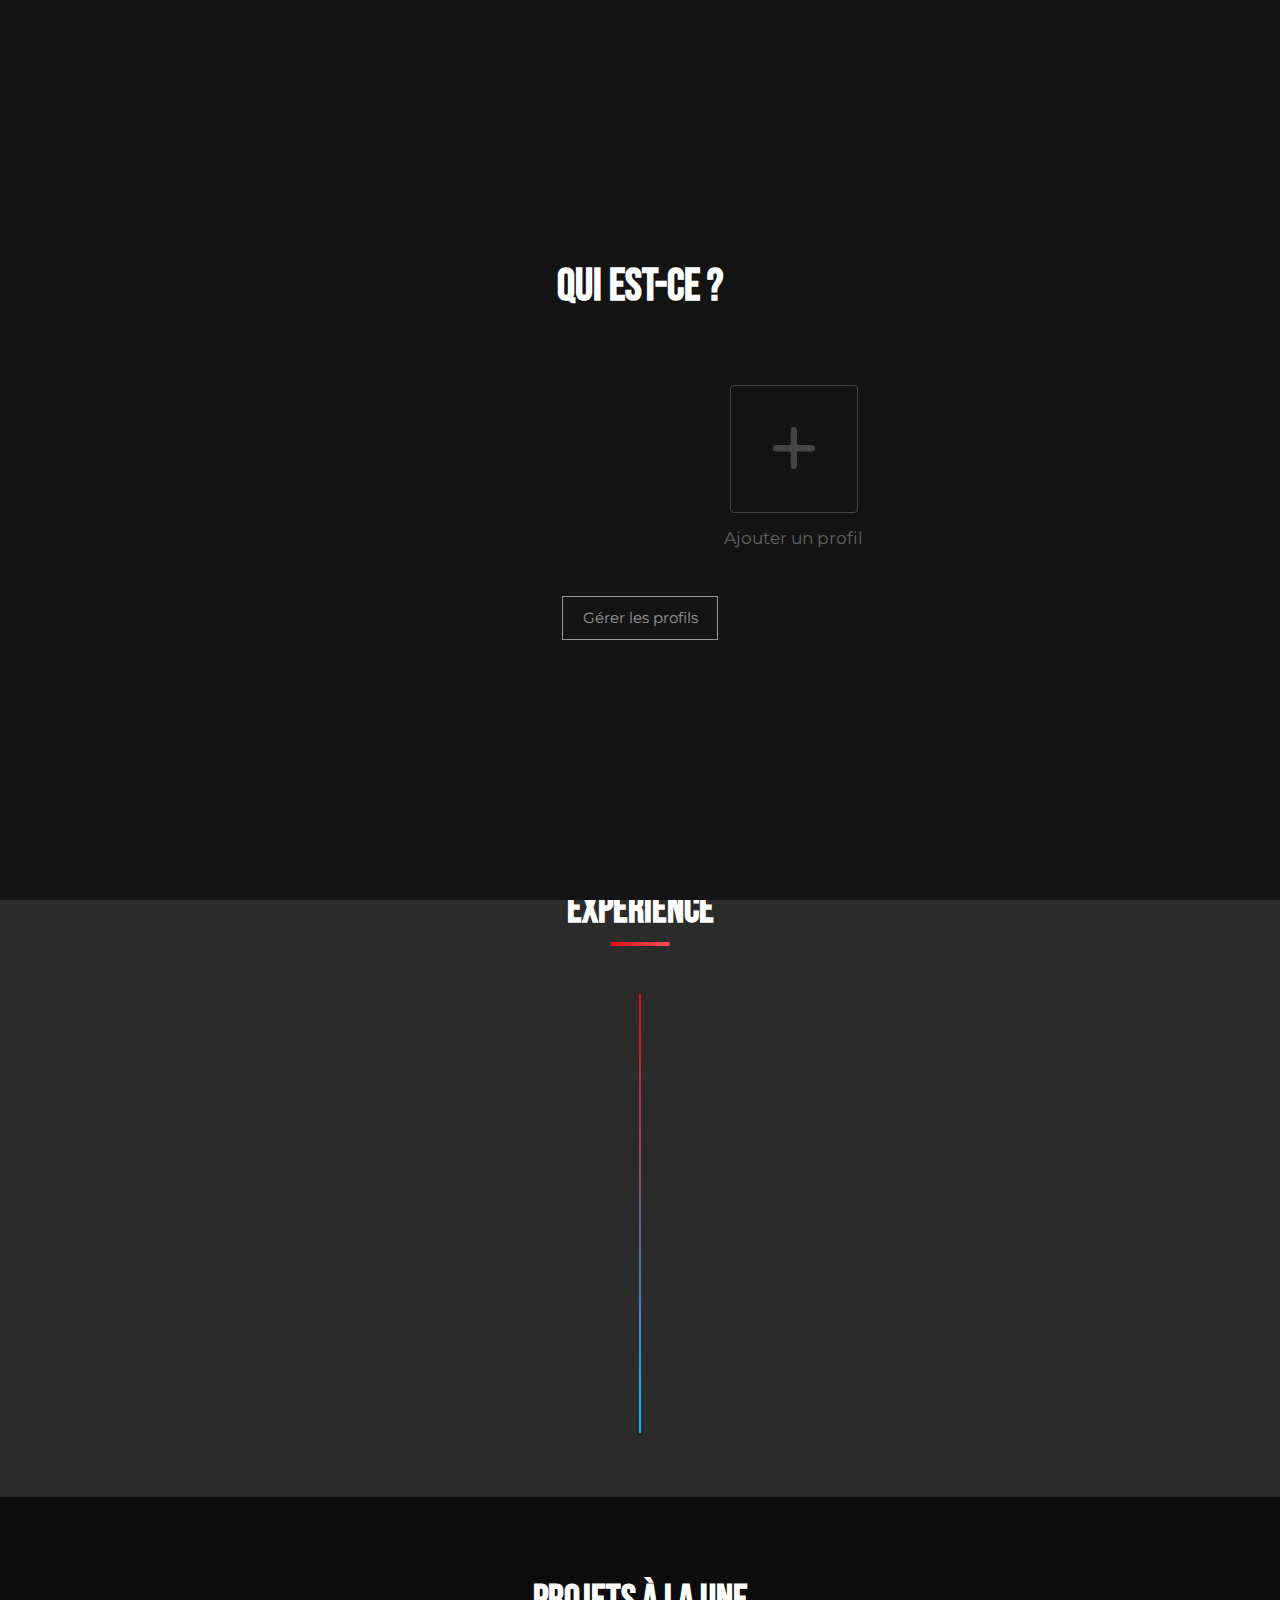
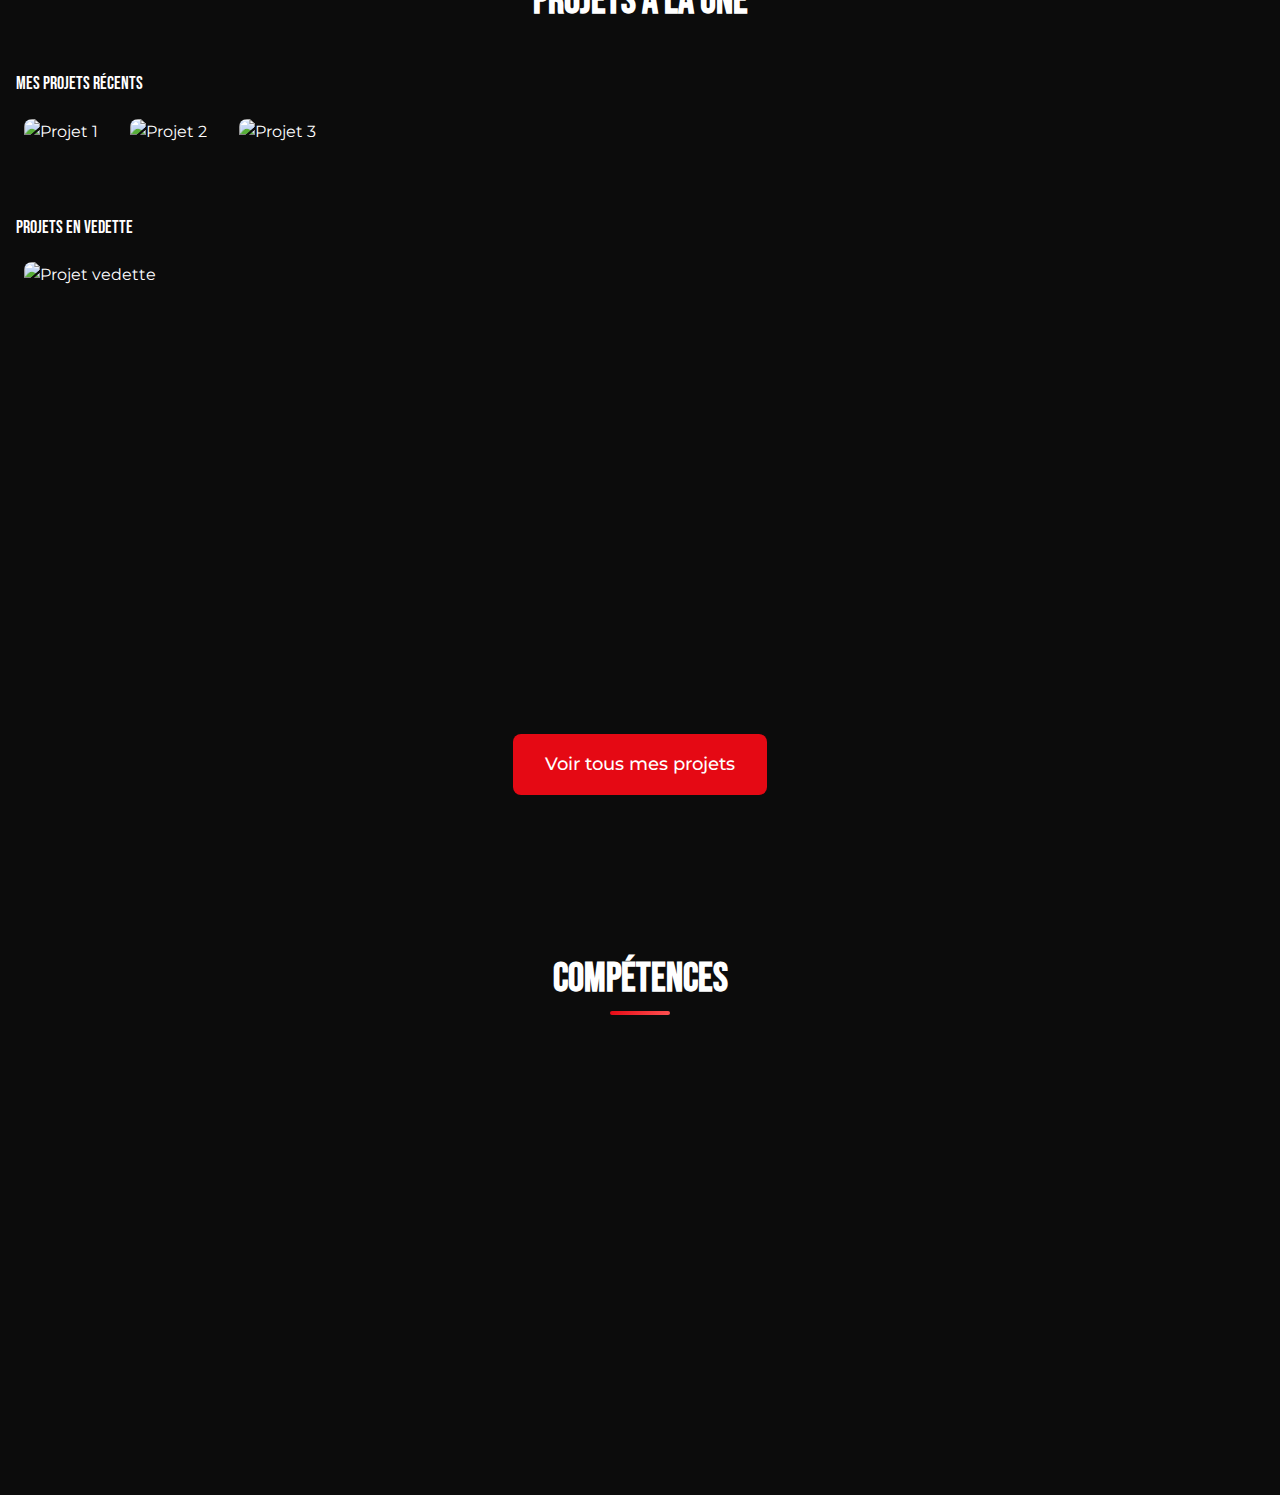
==== index.html @ 71fb5b1d "Add files via upload" ====
<!DOCTYPE html>
<html lang="fr">
<head>
    <meta charset="UTF-8">
    <meta name="viewport" content="width=device-width, initial-scale=1.0">
    <title>Maël Barbe | Développeur Web & Application</title>
    <link rel="stylesheet" href="css/main.css">
    <link rel="stylesheet" href="https://cdnjs.cloudflare.com/ajax/libs/font-awesome/6.4.0/css/all.min.css">
    <link rel="preconnect" href="https://fonts.googleapis.com">
    <link rel="preconnect" href="https://fonts.gstatic.com" crossorigin>
    <link href="https://fonts.googleapis.com/css2?family=Bebas+Neue&family=Montserrat:wght@400;500;600;700&display=swap" rel="stylesheet">
    <style>
        /* Intro animation styles */
        .netflix-intro {
            position: fixed;
            top: 0;
            left: 0;
            width: 100%;
            height: 100vh;
            background-color: black;
            display: flex;
            justify-content: center;
            align-items: center;
            z-index: 9999;
        }
        .netflix-intro .letter {
            color: #e50914;
            font-size: 25vw;
            font-weight: 700;
            text-shadow: 0 0 10px rgba(229, 9, 20, 0.5);
            animation: netflixIntro 4s ease-out forwards;
            opacity: 0;
            transform: scale(1.5);
        }
        @keyframes netflixIntro {
            0% {
                opacity: 0;
                transform: scale(1.5);
            }
            20% {
                opacity: 1;
                transform: scale(1);
            }
            80% {
                opacity: 1;
                transform: scale(1);
            }
            100% {
                opacity: 0;
                transform: scale(0.8);
            }
        }
        .netflix-intro .shine {
            position: absolute;
            top: 0;
            left: 0;
            width: 100%;
            height: 100%;
            background: linear-gradient(90deg, 
                transparent 0%, 
                rgba(255, 255, 255, 0.1) 40%, 
                rgba(255, 255, 255, 0.3) 50%, 
                rgba(255, 255, 255, 0.1) 60%, 
                transparent 100%);
            animation: shine 2s ease-in-out 1s;
            opacity: 0;
            transform: skewX(-20deg);
        }
        @keyframes shine {
            0% {
                opacity: 0;
                transform: translateX(-100%) skewX(-20deg);
            }
            100% {
                opacity: 1;
                transform: translateX(100%) skewX(-20deg);
            }
        }
        .loader {
            position: absolute;
            bottom: 20%;
            width: 100%;
            text-align: center;
            color: #fff;
            font-size: 1rem;
            opacity: 0;
            animation: fadeIn 2s ease-in 1s forwards;
        }
        @keyframes fadeIn {
            0% {
                opacity: 0;
            }
            100% {
                opacity: 1;
            }
        }
        .loader__bar {
            width: 200px;
            height: 3px;
            background: rgba(255, 255, 255, 0.2);
            margin: 10px auto;
            position: relative;
            overflow: hidden;
            border-radius: 3px;
        }
        .loader__progress {
            position: absolute;
            top: 0;
            left: 0;
            height: 100%;
            width: 0;
            background: #e50914;
            animation: loading 3s ease-in-out forwards;
        }
        @keyframes loading {
            0% {
                width: 0;
            }
            100% {
                width: 100%;
            }
        }

        /* Animation M */
        .m-intro {
            position: fixed;
            top: 0;
            left: 0;
            width: 100%;
            height: 100vh;
            background-color: black;
            display: flex;
            justify-content: center;
            align-items: center;
            z-index: 9999;
        }

        .m-intro__letter {
            color: #e50914;
            font-family: "Bebas Neue", sans-serif;
            font-size: 25vw;
            font-weight: 700;
            text-shadow: 0 0 10px rgba(229, 9, 20, 0.5);
            animation: mIntro 4s ease-out forwards;
            opacity: 0;
            transform: scale(1.5);
        }

        .m-intro__shine {
            position: absolute;
            top: 0;
            left: 0;
            width: 100%;
            height: 100%;
            background: linear-gradient(90deg, 
                transparent 0%, 
                rgba(255, 255, 255, 0.1) 40%, 
                rgba(255, 255, 255, 0.3) 50%, 
                rgba(255, 255, 255, 0.1) 60%, 
                transparent 100%);
            animation: shine 2s ease-in-out 1s;
            opacity: 0;
            transform: skewX(-20deg);
        }

        @keyframes mIntro {
            0% {
                opacity: 0;
                transform: scale(1.5);
            }
            20% {
                opacity: 1;
                transform: scale(1);
            }
            80% {
                opacity: 1;
                transform: scale(1);
            }
            100% {
                opacity: 0;
                transform: scale(0.8);
            }
        }

        /* Styles pour la page de sélection de profil Netflix */
        .profiles-container {
            position: fixed;
            top: 0;
            left: 0;
            width: 100%;
            height: 100vh;
            background-color: #141414;
            display: flex;
            flex-direction: column;
            justify-content: center;
            align-items: center;
            padding: 20px;
            z-index: 9990;
        }
        
        .profiles-title {
            font-size: 3.5vw;
            color: #fff;
            margin-bottom: 4vw;
            text-align: center;
            font-family: "Bebas Neue", sans-serif;
        }
        
        .profiles-list {
            display: flex;
            justify-content: center;
            flex-wrap: wrap;
            gap: 2vw;
            max-width: 1200px;
        }
        
        .profile {
            text-align: center;
            cursor: pointer;
            transition: all 0.3s ease;
            opacity: 0;
            transform: translateY(20px);
            animation: fadeInProfile 0.5s ease forwards;
        }
        
        @keyframes fadeInProfile {
            from {
                opacity: 0;
                transform: translateY(20px);
            }
            to {
                opacity: 1;
                transform: translateY(0);
            }
        }
        
        .profile:nth-child(2) { animation-delay: 0.1s; }
        .profile:nth-child(3) { animation-delay: 0.2s; }
        .profile:nth-child(4) { animation-delay: 0.3s; }
        .profile:nth-child(5) { animation-delay: 0.4s; }
        
        .profile:hover {
            transform: scale(1.1);
        }
        
        .profile:hover .profile-avatar {
            border: 3px solid white;
        }
        
        .profile-avatar {
            width: 10vw;
            height: 10vw;
            max-width: 200px;
            max-height: 200px;
            min-width: 84px;
            min-height: 84px;
            border-radius: 4px;
            overflow: hidden;
            margin-bottom: 1vw;
            border: 3px solid transparent;
            transition: all 0.3s ease;
            display: flex;
            align-items: center;
            justify-content: center;
            background-color: #333;
            color: #e50914;
            font-size: 5vw;
            font-weight: bold;
        }
        
        .profile-avatar img {
            width: 100%;
            height: 100%;
            object-fit: cover;
        }
        
        .profile-name {
            color: #999;
            font-size: 1.3vw;
            transition: all 0.3s ease;
        }
        
        .profile:hover .profile-name {
            color: white;
        }
        
        .add-profile {
            display: flex;
            flex-direction: column;
            align-items: center;
            opacity: 0.6;
            transition: all 0.3s ease;
        }
        
        .add-profile:hover {
            opacity: 1;
        }
        
        .add-profile .profile-avatar {
            display: flex;
            align-items: center;
            justify-content: center;
            background-color: transparent;
            border: 1px solid #666;
        }
        
        .add-profile .profile-avatar i {
            font-size: 4vw;
            color: #666;
        }
        
        .add-profile:hover .profile-avatar {
            border-color: #999;
        }
        
        .manage-profiles {
            margin-top: 5vw;
            padding: 0.7vw 1.5vw;
            background: transparent;
            color: #999;
            border: 1px solid #999;
            font-size: 1.2vw;
            cursor: pointer;
            transition: all 0.3s ease;
        }
        
        .manage-profiles:hover {
            color: white;
            border-color: white;
        }
        
        .profile-avatar.mb {
            background: #e50914;
            color: white;
        }
        
        @media (max-width: 768px) {
            .profiles-title {
                font-size: 24px;
                margin-bottom: 32px;
            }
            
            .profile-avatar {
                width: 84px;
                height: 84px;
                margin-bottom: 8px;
            }
            
            .profile-name {
                font-size: 14px;
            }
            
            .manage-profiles {
                margin-top: 40px;
                padding: 8px 16px;
                font-size: 14px;
            }
            
            .profile-avatar .mb {
                font-size: 32px;
            }
            
            .add-profile .profile-avatar i {
                font-size: 24px;
            }
        }
        
        /* Animation de fondu pour l'effet de transition entre pages */
        .fade-out {
            animation: fadeOut 0.5s ease forwards;
        }
        
        @keyframes fadeOut {
            from { opacity: 1; }
            to { opacity: 0; }
        }
    </style>
</head>
<body>
    <!-- Écran de sélection de profil (style Netflix) -->
    <div class="profiles-container" id="profiles-screen">
        <h1 class="profiles-title">Qui est-ce ?</h1>
        
        <div class="profiles-list">
            <!-- Profil principal -->
            <div class="profile" onclick="selectProfile('Maël Barbe')">
                <div class="profile-avatar mb">
                    <span>MB</span>
                </div>
                <div class="profile-name">Maël Barbe</div>
            </div>
            
            <!-- Profils supplémentaires (exemples) -->
            <div class="profile" onclick="selectProfile('Invité')">
                <div class="profile-avatar">
                    <i class="fas fa-user"></i>
                </div>
                <div class="profile-name">Invité</div>
            </div>
            
            <!-- Bouton Ajouter un profil -->
            <div class="profile add-profile">
                <div class="profile-avatar">
                    <i class="fas fa-plus"></i>
                </div>
                <div class="profile-name">Ajouter un profil</div>
            </div>
        </div>
        
        <button class="manage-profiles">Gérer les profils</button>
    </div>

    <!-- M Intro Animation -->
    <div class="m-intro" id="m-intro" style="display: none;">
        <div class="m-intro__letter">M</div>
        <div class="m-intro__shine"></div>
    </div>

    <!-- Main content -->
    <div id="main-content" style="display: none;">
        <!-- Header avec navigation -->
        <header class="header">
            <div class="header__logo">
                <a href="index.html" class="logo netflix-title-animation">MB</a>
            </div>
            <nav class="nav">
                <ul class="nav__list">
                    <li class="nav__item"><a href="index.html" class="nav__link active">Accueil</a></li>
                    <li class="nav__item"><a href="projets.html" class="nav__link">Projets</a></li>
                    <li class="nav__item"><a href="reseaux.html" class="nav__link">Réseaux</a></li>
                    <li class="nav__item"><a href="carte-numerique.html" class="nav__link">Carte Numérique</a></li>
                </ul>
            </nav>
            <div class="hamburger">
                <span></span>
                <span></span>
                <span></span>
            </div>
        </header>

        <!-- Hero section -->
        <section class="hero">
            <div class="hero__content">
                <div class="hero__titles parallax-element" data-speed="0.1">
                    <h1 class="hero__name">Maël Barbe</h1>
                    <h2 class="hero__job">Développeur Web & Application</h2>
                    <p class="hero__tagline">Passionné de Technologie et d'Innovation</p>
                </div>
                <div class="hero__cta">
                    <a href="#about" class="btn btn--primary btn--glow">En savoir plus</a>
                    <a href="projets.html" class="btn btn--secondary">Voir mes projets</a>
                </div>
            </div>
            <div class="hero__bg parallax-element" data-speed="-0.05">
                <div class="hero__overlay"></div>
            </div>
            
            <!-- Indicateur de défilement -->
            <div class="scroll-indicator animate--bounce">
                <i class="fas fa-chevron-down scroll-indicator__icon"></i>
            </div>
        </section>

        <!-- Catégories populaires (style Netflix) -->
        <section class="netflix-categories">
            <div class="container">
                <h2 class="netflix-categories__title">Mes compétences</h2>
                <div class="film-strip" data-speed="30">
                    <div class="film-strip__container">
                        <div class="film-strip__item">
                            <div class="skill-card">
                                <i class="fab fa-html5"></i>
                                <span>HTML5</span>
                            </div>
                        </div>
                        <div class="film-strip__item">
                            <div class="skill-card">
                                <i class="fab fa-css3-alt"></i>
                                <span>CSS3</span>
                            </div>
                        </div>
                        <div class="film-strip__item">
                            <div class="skill-card">
                                <i class="fab fa-js"></i>
                                <span>JavaScript</span>
                            </div>
                        </div>
                        <div class="film-strip__item">
                            <div class="skill-card">
                                <i class="fab fa-react"></i>
                                <span>React.js</span>
                            </div>
                        </div>
                        <div class="film-strip__item">
                            <div class="skill-card">
                                <i class="fab fa-node-js"></i>
                                <span>Node.js</span>
                            </div>
                        </div>
                        <div class="film-strip__item">
                            <div class="skill-card">
                                <i class="fab fa-bootstrap"></i>
                                <span>Bootstrap</span>
                            </div>
                        </div>
                        <div class="film-strip__item">
                            <div class="skill-card">
                                <i class="fab fa-sass"></i>
                                <span>SASS</span>
                            </div>
                        </div>
                        <div class="film-strip__item">
                            <div class="skill-card">
                                <i class="fab fa-php"></i>
                                <span>PHP</span>
                            </div>
                        </div>
                        <div class="film-strip__item">
                            <div class="skill-card">
                                <i class="fab fa-github"></i>
                                <span>Git & Github</span>
                            </div>
                        </div>
                    </div>
                </div>
            </div>
        </section>

        <!-- Contact section -->
        <section class="contact">
            <div class="container">
                <h2 class="section-title">Contactez-moi</h2>
                <p class="contact__intro">Pour discuter de nouveaux projets ou collaborations, vous pouvez me contacter :</p>
                <div class="contact__methods">
                    <a href="mailto:pro.mael.dev@gmail.com" class="contact__method netflix-zoom">
                        <i class="fas fa-envelope"></i>
                        <span>Envoyer un e-mail</span>
                    </a>
                    <a href="https://www.linkedin.com/in/maël-barbe-745566309/" class="contact__method netflix-zoom" target="_blank">
                        <i class="fab fa-linkedin"></i>
                        <span>LinkedIn</span>
                    </a>
                </div>
            </div>
        </section>

        <!-- CTA Section (style Netflix) -->
        <section class="netflix-billboard">
            <div class="netflix-billboard__bg" style="background-image: url('assets/images/cta-bg.jpg');">
                <div class="netflix-billboard__overlay"></div>
            </div>
            <div class="container">
                <div class="netflix-billboard__content">
                    <h2 class="netflix-billboard__title">Prêt à collaborer ?</h2>
                    <p class="netflix-billboard__text">Travaillons ensemble pour donner vie à votre prochain projet</p>
                    <a href="mailto:pro.mael.dev@gmail.com" class="btn btn--large btn--primary btn--pulse">Commencer un projet</a>
                </div>
            </div>
        </section>

        <!-- Footer -->
        <footer class="footer">
            <div class="container">
                <div class="footer__content">
                    <div class="footer__logo">
                        <a href="index.html" class="logo">MB</a>
                        <p>Développeur Web & Application</p>
                    </div>
                    <div class="footer__social">
                        <a href="https://www.instagram.com/maelrls/" target="_blank"><i class="fab fa-instagram"></i></a>
                        <a href="https://github.com/Traxxouu" target="_blank"><i class="fab fa-github"></i></a>
                        <a href="https://www.linkedin.com/in/maël-barbe-745566309/" target="_blank"><i class="fab fa-linkedin"></i></a>
                    </div>
                    <div class="footer__copyright">
                        <p>&copy; 2025 Maël Barbe. Tous droits réservés.</p>
                    </div>
                </div>
            </div>
        </footer>

        <!-- Bouton Retour en haut -->
        <button class="scroll-top">
            <i class="fas fa-arrow-up"></i>
        </button>
    </div>

    <script>
        document.addEventListener('DOMContentLoaded', () => {
            // Vérifier si c'est la première visite
            const hasVisited = sessionStorage.getItem('hasVisited');
            const profilesScreen = document.getElementById('profiles-screen');
            const mIntro = document.getElementById('m-intro');
            const mainContent = document.getElementById('main-content');
            
            // Fonction pour sélectionner un profil
            window.selectProfile = function(profileName) {
                // Marquer que l'utilisateur a visité le site
                sessionStorage.setItem('hasVisited', 'true');
                
                // Stocker le profil sélectionné
                localStorage.setItem('selectedProfile', profileName);
                
                // Masquer l'écran de profils avec une animation
                profilesScreen.classList.add('fade-out');
                
                // Afficher l'animation M après un délai
                setTimeout(() => {
                    profilesScreen.style.display = 'none';
                    mIntro.style.display = 'flex';
                    
                    // Afficher le contenu principal après l'animation M
                    setTimeout(() => {
                        mIntro.style.display = 'none';
                        mainContent.style.display = 'block';
                    }, 4500); // Durée de l'animation M
                    
                }, 500); // Délai après la disparition de l'écran de profils
            };
            
            // Si l'utilisateur a déjà visité le site durant cette session,
            // passer directement au contenu principal
            if (hasVisited) {
                profilesScreen.style.display = 'none';
                mainContent.style.display = 'block';
            }
            
            // Le reste de votre code JavaScript
            const header = document.querySelector('.header');
            const hamburger = document.querySelector('.hamburger');
            const nav = document.querySelector('.nav');
            const scrollElements = document.querySelectorAll('.scroll-reveal');
            const scrollTopBtn = document.querySelector('.scroll-top');
            
            // Header scroll effect
            window.addEventListener('scroll', () => {
                if (window.scrollY > 50) {
                    header.classList.add('scrolled');
                } else {
                    header.classList.remove('scrolled');
                }
                
                // Reveal elements on scroll
                scrollElements.forEach(element => {
                    if (isElementInViewport(element)) {
                        element.classList.add('revealed');
                    }
                });
                
                // Show/hide scroll-to-top button
                if (window.scrollY > 300) {
                    scrollTopBtn.classList.add('visible');
                } else {
                    scrollTopBtn.classList.remove('visible');
                }
            });
            
            // Mobile menu toggle
            if (hamburger && nav) {
                hamburger.addEventListener('click', () => {
                    hamburger.classList.toggle('active');
                    nav.classList.toggle('active');
                    document.body.classList.toggle('nav-open');
                });
            }
            
            // Scroll to top button
            if (scrollTopBtn) {
                scrollTopBtn.addEventListener('click', () => {
                    window.scrollTo({
                        top: 0,
                        behavior: 'smooth'
                    });
                });
            }
            
            // Check if element is in viewport
            function isElementInViewport(element) {
                const rect = element.getBoundingClientRect();
                return (
                    rect.top <= (window.innerHeight || document.documentElement.clientHeight) * 0.8
                );
            }
            
            // Initialize scroll reveal
            scrollElements.forEach(element => {
                if (isElementInViewport(element)) {
                    element.classList.add('revealed');
                }
            });
        });
    </script>
</body>
</html>
                </div>
            </div>
        </section>

        <!-- About section -->
        <section id="about" class="about">
            <div class="container">
                <div class="about__content">
                    <div class="about__text scroll-reveal">
                        <h2 class="section-title">Salut ! Je suis <span>Maël</span></h2>
                        <p class="about__description">
                            Je suis un développeur web passionné, actuellement étudiant à l'EFREI. J'adore créer des projets dynamiques et innovants, tout en garantissant des solutions modernes, optimisées, et une expérience utilisateur fluide.
                        </p>
                        <div class="about__cards">
                            <div class="card card--flip netflix-zoom">
                                <div class="card__inner">
                                    <div class="card__front">
                                        <i class="fas fa-code"></i>
                                        <h3>Création de sites web</h3>
                                    </div>
                                    <div class="card__back">
                                        <p>HTML, CSS, JavaScript</p>
                                    </div>
                                </div>
                            </div>
                            <div class="card card--flip netflix-zoom">
                                <div class="card__inner">
                                    <div class="card__front">
                                        <i class="fas fa-laptop-code"></i>
                                        <h3>Applications web</h3>
                                    </div>
                                    <div class="card__back">
                                        <p>Fonctionnalités dynamiques et réactives</p>
                                    </div>
                                </div>
                            </div>
                            <div class="card card--flip netflix-zoom">
                                <div class="card__inner">
                                    <div class="card__front">
                                        <i class="fas fa-lock"></i>
                                        <h3>Authentification</h3>
                                    </div>
                                    <div class="card__back">
                                        <p>Sécurité et gestion des utilisateurs</p>
                                    </div>
                                </div>
                            </div>
                            <div class="card card--flip netflix-zoom">
                                <div class="card__inner">
                                    <div class="card__front">
                                        <i class="fas fa-paint-brush"></i>
                                        <h3>Optimisation UX/UI</h3>
                                    </div>
                                    <div class="card__back">
                                        <p>Design centré sur l'utilisateur</p>
                                    </div>
                                </div>
                            </div>
                            <div class="card card--flip netflix-zoom">
                                <div class="card__inner">
                                    <div class="card__front">
                                        <i class="fas fa-mobile-alt"></i>
                                        <h3>Responsive Design</h3>
                                    </div>
                                    <div class="card__back">
                                        <p>Adaptation pour une expérience mobile parfaite</p>
                                    </div>
                                </div>
                            </div>
                        </div>
                    </div>
                    <div class="about__image scroll-reveal animate--delay-2">
                        <div class="profile-frame glare-effect">
                            <!-- Remplacez par votre photo -->
                            <div class="profile-placeholder">
                                <span>MB</span>
                            </div>
                        </div>
                    </div>
                </div>
            </div>
        </section>

        <!-- Experience section -->
        <section class="experience">
            <div class="container">
                <h2 class="section-title">Expérience</h2>
                <div class="timeline">
                    <div class="timeline__item scroll-reveal">
                        <div class="timeline__content netflix-zoom">
                            <h3>EFREI Paris</h3>
                            <p class="timeline__subtitle">Formation en Ingénierie Numérique et Informatique</p>
                            <ul class="timeline__list">
                                <li>Création de sites web sur mesure (HTML, CSS, JavaScript)</li>
                                <li>Développement d'applications web interactives</li>
                                <li>Intégration de systèmes d'authentification</li>
                                <li>Optimisation de l'expérience utilisateur (UX/UI)</li>
                                <li>Adaptation de sites pour mobiles (Responsive Design)</li>
                            </ul>
                        </div>
                    </div>
                </div>
            </div>
        </section>

        <!-- Featured Projects section (style Netflix) -->
        <section class="featured-projects">
            <div class="container">
                <h2 class="section-title netflix-title-animation">Projets à la une</h2>
                <div class="netflix-row">
                    <h3 class="netflix-row__title">Mes projets récents</h3>
                    <div class="netflix-row__container">
                        <div class="netflix-card">
                            <div class="netflix-card__image">
                                <img src="assets/images/project1.jpg" alt="Projet 1" data-src="assets/images/project1.jpg">
                                <div class="netflix-card__overlay">
                                    <div class="netflix-card__content">
                                        <h4>Application E-commerce</h4>
                                        <div class="netflix-card__tech">
                                            <span>React.js</span>
                                            <span>Node.js</span>
                                        </div>
                                        <p>Une plateforme e-commerce complète avec panier et paiement</p>
                                        <a href="#" class="btn btn--primary btn--small">Voir plus</a>
                                    </div>
                                </div>
                            </div>
                        </div>
                        <div class="netflix-card">
                            <div class="netflix-card__image">
                                <img src="assets/images/project2.jpg" alt="Projet 2" data-src="assets/images/project2.jpg">
                                <div class="netflix-card__overlay">
                                    <div class="netflix-card__content">
                                        <h4>Application Mobile Fitness</h4>
                                        <div class="netflix-card__tech">
                                            <span>React Native</span>
                                            <span>Firebase</span>
                                        </div>
                                        <p>Application de suivi d'entraînement personnalisé</p>
                                        <a href="#" class="btn btn--primary btn--small">Voir plus</a>
                                    </div>
                                </div>
                            </div>
                        </div>
                        <div class="netflix-card">
                            <div class="netflix-card__image">
                                <img src="assets/images/project3.jpg" alt="Projet 3" data-src="assets/images/project3.jpg">
                                <div class="netflix-card__overlay">
                                    <div class="netflix-card__content">
                                        <h4>Dashboard Analytique</h4>
                                        <div class="netflix-card__tech">
                                            <span>JavaScript</span>
                                            <span>D3.js</span>
                                        </div>
                                        <p>Tableau de bord interactif pour visualiser des données</p>
                                        <a href="#" class="btn btn--primary btn--small">Voir plus</a>
                                    </div>
                                </div>
                            </div>
                        </div>
                    </div>
                </div>
                <div class="netflix-row">
                    <h3 class="netflix-row__title">Projets en vedette</h3>
                    <div class="netflix-row__container">
                        <div class="netflix-card netflix-card--featured">
                            <div class="netflix-card__image">
                                <img src="assets/images/featured-project.jpg" alt="Projet vedette" data-src="assets/images/featured-project.jpg">
                                <div class="netflix-card__overlay">
                                    <div class="netflix-card__content">
                                        <h4>Portfolio Interactif</h4>
                                        <div class="netflix-card__tech">
                                            <span>HTML5</span>
                                            <span>SASS</span>
                                            <span>JavaScript</span>
                                        </div>
                                        <p>Mon portfolio personnel avec des animations avancées et une expérience utilisateur immersive inspirée de Netflix.</p>
                                        <a href="#" class="btn btn--primary">Voir le projet</a>
                                        <a href="https://github.com/Traxxouu" class="btn btn--secondary">Code source</a>
                                    </div>
                                </div>
                            </div>
                        </div>
                    </div>
                </div>
                <div class="netflix-cta">
                    <a href="projets.html" class="btn btn--large btn--primary">Voir tous mes projets</a>
                </div>
            </div>
        </section>

        <!-- Skills section -->
        <section class="skills">
            <div class="container">
                <h2 class="section-title">Compétences</h2>
                <div class="skills__grid">
                    <div class="skills__category scroll-reveal">
                        <h3>Langages</h3>
                        <div class="skills__items">
                            <div class="skill">
                                <span class="skill__name">HTML</span>
                                <div class="skill__bar">
                                    <div class="skill__level" style="width: 90%"></div>
                                </div>
                            </div>
                            <div class="skill">
                                <span class="skill__name">CSS</span>
                                <div class="skill__bar">
                                    <div class="skill__level" style="width: 85%"></div>
                                </div>
                            </div>
                            <div class="skill">
                                <span class="skill__name">JavaScript</span>
                                <div class="skill__bar">
                                    <div class="skill__level" style="width: 80%"></div>
                                </div>
                            </div>
                            <div class="skill">
                                <span class="skill__name">PHP</span>
                                <div class="skill__bar">
                                    <div class="skill__level" style="width: 75%"></div>
                                </div>
                            </div>
                            <div class="skill">
                                <span class="skill__name">Python</span>
                                <div class="skill__bar">
                                    <div class="skill__level" style="width: 70%"></div>
                                </div>
                            </div>
                            <div class="skill">
                                <span class="skill__name">SQL</span>
                                <div class="skill__bar">
                                    <div class="skill__level" style="width: 75%"></div>
                                </div>
                            </div>
                        </div>
                    </div>
                    <div class="skills__category scroll-reveal animate--delay-2">
                        <h3>Frameworks & Outils</h3>
                        <div class="skills__items">
                            <div class="skill">
                                <span class="skill__name">React.js</span>
                                <div class="skill__bar">
                                    <div class="skill__level" style="width: 75%"></div>
                                </div>
                            </div>
                            <div class="skill">
                                <span class="skill__name">Node.js</span>
                                <div class="skill__bar">
                                    <div class="skill__level" style="width: 70%"></div>
                                </div>
                            </div>
                            <div class="skill">
                                <span class="skill__name">Bootstrap</span>
                                <div class="skill__bar">
                                    <div class="skill__level" style="width: 85%"></div>
                                </div>
                            </div>
                            <div class="skill">
                                <span class="skill__name">Tailwind CSS</span>
                                <div class="skill__bar">
                                    <div class="skill__level" style="width: 80%"></div>
                                </div>
                            </div>
                            <div class="skill">
                                <span class="skill__name">Git & Github</span>
                                <div class="skill__bar">
                                    <div class="skill__level" style="width: 85%"></div>
                                </div>
                            </div>
                            <div class="skill">
                                <span class="skill__name">Docker</span>
                                <div class="skill__bar">
                                    <div class="skill__level" style="width: 65%"></div>
                                </div>
                            </div>
                        </div>
---- css/main.css ----
*,
*::before,
*::after {
  box-sizing: border-box;
  margin: 0;
  padding: 0;
}

body,
h1,
h2,
h3,
h4,
h5,
h6,
p,
figure,
blockquote,
dl,
dd {
  margin: 0;
}

html {
  scroll-behavior: smooth;
}

body {
  min-height: 100vh;
  text-rendering: optimizeSpeed;
  line-height: 1.5;
  overflow-x: hidden;
}

img,
picture,
svg {
  max-width: 100%;
  display: block;
}

input,
button,
textarea,
select {
  font: inherit;
}

ul,
ol {
  list-style: none;
}

a {
  text-decoration: none;
  color: inherit;
}

@media (prefers-reduced-motion: reduce) {
  *,
  *::before,
  *::after {
    animation-duration: 0.01ms !important;
    animation-iteration-count: 1 !important;
    transition-duration: 0.01ms !important;
    scroll-behavior: auto !important;
  }
}
@keyframes fadeIn {
  from {
    opacity: 0;
    transform: translateY(20px);
  }
  to {
    opacity: 1;
    transform: translateY(0);
  }
}
@keyframes slideUp {
  from {
    opacity: 0;
    transform: translateY(40px);
  }
  to {
    opacity: 1;
    transform: translateY(0);
  }
}
@keyframes slideRight {
  from {
    opacity: 0;
    transform: translateX(-40px);
  }
  to {
    opacity: 1;
    transform: translateX(0);
  }
}
@keyframes slideLeft {
  from {
    opacity: 0;
    transform: translateX(40px);
  }
  to {
    opacity: 1;
    transform: translateX(0);
  }
}
@keyframes pulse {
  0% {
    transform: scale(1);
  }
  50% {
    transform: scale(1.05);
  }
  100% {
    transform: scale(1);
  }
}
@keyframes bounce {
  0%, 20%, 50%, 80%, 100% {
    transform: translateY(0);
  }
  40% {
    transform: translateY(-20px);
  }
  60% {
    transform: translateY(-10px);
  }
}
@keyframes glow {
  0%, 100% {
    box-shadow: 0 0 10px rgba(229, 9, 20, 0.5);
  }
  50% {
    box-shadow: 0 0 20px rgba(229, 9, 20, 0.8), 0 0 30px rgba(229, 9, 20, 0.4);
  }
}
@keyframes rotate {
  from {
    transform: rotate(0deg);
  }
  to {
    transform: rotate(360deg);
  }
}
@keyframes reveal {
  0% {
    width: 0;
    opacity: 0;
  }
  100% {
    width: 100%;
    opacity: 1;
  }
}
@keyframes skillFill {
  from {
    width: 0;
  }
  to {
    width: var(--skill-level);
  }
}
@keyframes netflixEffect {
  0% {
    transform: scale(1.05);
    opacity: 0;
  }
  20% {
    transform: scale(1);
    opacity: 1;
  }
  80% {
    transform: scale(1);
    opacity: 1;
  }
  100% {
    transform: scale(0.95);
    opacity: 0;
  }
}
@keyframes glareEffect {
  0% {
    transform: translateX(-100%) translateY(-100%) rotate(45deg);
  }
  100% {
    transform: translateX(100%) translateY(100%) rotate(45deg);
  }
}
@keyframes typing {
  from {
    width: 0;
  }
  to {
    width: 100%;
  }
}
@keyframes blink {
  50% {
    border-color: transparent;
  }
}
@keyframes cardHover {
  0% {
    transform: translateY(0) scale(1);
    box-shadow: 0 4px 6px rgba(0, 0, 0, 0.1), 0 1px 3px rgba(0, 0, 0, 0.08);
  }
  100% {
    transform: translateY(-10px) scale(1.03);
    box-shadow: 0 20px 25px rgba(0, 0, 0, 0.15), 0 10px 10px rgba(0, 0, 0, 0.04);
  }
}
@keyframes borderGlow {
  0%, 100% {
    border-image: linear-gradient(45deg, #e50914, #00b9ff) 1;
  }
  50% {
    border-image: linear-gradient(45deg, #00b9ff, #e50914) 1;
  }
}
.animate--fade-in {
  animation: fadeIn 0.5s ease forwards;
}
.animate--slide-up {
  animation: slideUp 0.6s ease forwards;
}
.animate--slide-right {
  animation: slideRight 0.6s ease forwards;
}
.animate--slide-left {
  animation: slideLeft 0.6s ease forwards;
}
.animate--pulse {
  animation: pulse 2s ease infinite;
}
.animate--bounce {
  animation: bounce 1.5s ease infinite;
}
.animate--glow {
  animation: glow 2s ease infinite;
}
.animate--rotate {
  animation: rotate 4s linear infinite;
}
.animate--reveal {
  animation: reveal 0.8s ease forwards;
}
.animate--skill-fill {
  animation: skillFill 1.5s ease forwards;
}
.animate--delay-1 {
  animation-delay: 0.1s;
}
.animate--delay-2 {
  animation-delay: 0.2s;
}
.animate--delay-3 {
  animation-delay: 0.3s;
}
.animate--delay-4 {
  animation-delay: 0.4s;
}
.animate--delay-5 {
  animation-delay: 0.5s;
}

.scroll-reveal {
  opacity: 0;
  transform: translateY(20px);
  transition: opacity 0.6s ease, transform 0.6s ease;
}
.scroll-reveal.revealed {
  opacity: 1;
  transform: translateY(0);
}

@keyframes netflixIntro {
  0% {
    opacity: 0;
    transform: scale(1.5);
  }
  20% {
    opacity: 1;
    transform: scale(1);
  }
  80% {
    opacity: 1;
    transform: scale(1);
  }
  100% {
    opacity: 0;
    transform: scale(0.8);
  }
}
@keyframes filmStrip {
  0% {
    transform: translateX(0);
  }
  100% {
    transform: translateX(-50%);
  }
}
@keyframes parallaxScroll {
  0% {
    background-position: 0% 0%;
  }
  100% {
    background-position: 0% 100%;
  }
}
@keyframes appear3D {
  0% {
    opacity: 0;
    transform: perspective(1000px) rotateX(90deg);
  }
  100% {
    opacity: 1;
    transform: perspective(1000px) rotateX(0deg);
  }
}
@keyframes rotate3D {
  0% {
    transform: perspective(1000px) rotateY(0);
  }
  100% {
    transform: perspective(1000px) rotateY(360deg);
  }
}
@keyframes netflixMenuExpand {
  0% {
    transform: scaleY(0);
    opacity: 0;
  }
  100% {
    transform: scaleY(1);
    opacity: 1;
  }
}
.animate--appear-3d {
  animation: appear3D 1s ease forwards;
}
.animate--rotate-3d {
  animation: rotate3D 10s linear infinite;
}
.animate--parallax {
  animation: parallaxScroll 15s ease-in-out infinite alternate;
}
.animate--delay-10 {
  animation-delay: 1s;
}
.animate--delay-15 {
  animation-delay: 1.5s;
}
.animate--delay-20 {
  animation-delay: 2s;
}

.parallax-element {
  transition: transform 0.5s cubic-bezier(0.23, 1, 0.32, 1);
}

.netflix-title-animation {
  overflow: hidden;
  position: relative;
}
.netflix-title-animation::after {
  content: "";
  position: absolute;
  bottom: 0;
  left: 0;
  width: 100%;
  height: 2px;
  background: #e50914;
  transform: scaleX(0);
  transform-origin: left;
  transition: transform 0.5s ease;
}
.netflix-title-animation:hover::after {
  transform: scaleX(1);
}

.netflix-zoom {
  transition: transform 0.3s ease, box-shadow 0.3s ease;
}
.netflix-zoom:hover {
  transform: scale(1.05);
  z-index: 10;
  box-shadow: 0 10px 25px rgba(0, 0, 0, 0.3), 0 6px 10px rgba(0, 0, 0, 0.2);
}

.glare-effect {
  position: relative;
  overflow: hidden;
}
.glare-effect::after {
  content: "";
  position: absolute;
  top: 0;
  left: 0;
  width: 200%;
  height: 100%;
  background: linear-gradient(90deg, transparent 0%, rgba(255, 255, 255, 0.1) 40%, rgba(255, 255, 255, 0.2) 50%, rgba(255, 255, 255, 0.1) 60%, transparent 100%);
  transform: translateX(-100%) skewX(-20deg);
  transition: transform 0.7s ease;
}
.glare-effect:hover::after {
  transform: translateX(100%) skewX(-20deg);
}

h1, h2, h3, h4, h5, h6 {
  font-family: "Bebas Neue", sans-serif;
  font-weight: 700;
  line-height: 1.2;
  margin-bottom: 16px;
}

h1 {
  font-size: 48px;
}
@media (max-width: 992px) {
  h1 {
    font-size: 40px;
  }
}
@media (max-width: 768px) {
  h1 {
    font-size: 32px;
  }
}

h2 {
  font-size: 40px;
}
@media (max-width: 992px) {
  h2 {
    font-size: 32px;
  }
}
@media (max-width: 768px) {
  h2 {
    font-size: 24px;
  }
}

h3 {
  font-size: 32px;
}
@media (max-width: 992px) {
  h3 {
    font-size: 24px;
  }
}
@media (max-width: 768px) {
  h3 {
    font-size: 18px;
  }
}

h4 {
  font-size: 24px;
}
@media (max-width: 992px) {
  h4 {
    font-size: 18px;
  }
}

h5 {
  font-size: 18px;
}

h6 {
  font-size: 16px;
  font-weight: 600;
}

p {
  margin-bottom: 16px;
}
p:last-child {
  margin-bottom: 0;
}

a {
  color: #00b9ff;
  transition: color 0.3s ease;
}
a:hover {
  color: #33c7ff;
}

.netflix-title {
  font-family: "Bebas Neue", sans-serif;
  font-size: 40px;
  font-weight: 700;
  text-transform: uppercase;
  letter-spacing: 1px;
  position: relative;
  display: inline-block;
  color: #e50914;
  text-shadow: 0 0 10px rgba(229, 9, 20, 0.5);
}
@media (max-width: 992px) {
  .netflix-title {
    font-size: 32px;
  }
}
@media (max-width: 768px) {
  .netflix-title {
    font-size: 24px;
  }
}

.typing-text {
  display: inline-block;
  overflow: hidden;
  white-space: nowrap;
  border-right: 3px solid #e50914;
  animation: typing 3.5s steps(40, end) 1s 1 normal both, blink 0.75s step-end infinite;
}
@media (max-width: 768px) {
  .typing-text {
    white-space: normal;
    animation: none;
    border-right: none;
  }
}

.underline-title {
  position: relative;
  display: inline-block;
}
.underline-title::after {
  content: "";
  position: absolute;
  width: 100%;
  height: 3px;
  bottom: -5px;
  left: 0;
  background: linear-gradient(135deg, #e50914 0%, #ff5252 100%);
  transform: scaleX(0);
  transform-origin: bottom right;
  transition: transform 0.3s ease;
}
.underline-title:hover::after {
  transform: scaleX(1);
  transform-origin: bottom left;
}

.section-title-alt {
  text-align: center;
  position: relative;
  margin-bottom: 48px;
}
.section-title-alt__text {
  font-size: 40px;
  font-weight: 700;
  display: inline-block;
  position: relative;
  z-index: 1;
}
@media (max-width: 992px) {
  .section-title-alt__text {
    font-size: 32px;
  }
}
@media (max-width: 768px) {
  .section-title-alt__text {
    font-size: 24px;
  }
}
.section-title-alt::before {
  content: "";
  position: absolute;
  bottom: -10px;
  left: 50%;
  transform: translateX(-50%);
  width: 60px;
  height: 4px;
  background: linear-gradient(135deg, #e50914 0%, #ff5252 100%);
  border-radius: 2px;
}

.gradient-text {
  background: linear-gradient(135deg, #e50914 0%, #ff5252 100%);
  -webkit-background-clip: text;
  -webkit-text-fill-color: transparent;
  background-clip: text;
  text-fill-color: transparent;
  display: inline-block;
}

.highlight-text {
  position: relative;
  display: inline-block;
}
.highlight-text::before {
  content: "";
  position: absolute;
  bottom: 0;
  left: 0;
  width: 100%;
  height: 30%;
  background-color: rgba(229, 9, 20, 0.3);
  z-index: -1;
  transition: height 0.3s ease;
}
.highlight-text:hover::before {
  height: 100%;
}

.color-primary {
  color: #e50914;
}

.color-secondary {
  color: #141414;
}

.color-accent {
  color: #00b9ff;
}

.color-text {
  color: #ffffff;
}

.color-text-secondary {
  color: #b3b3b3;
}

.bg-primary {
  background-color: #e50914;
}

.bg-secondary {
  background-color: #141414;
}

.bg-tertiary {
  background-color: #2b2b2b;
}

.bg-accent {
  background-color: #00b9ff;
}

.bg-dark {
  background-color: #0c0c0c;
}

.gradient-text {
  background: linear-gradient(135deg, #e50914 0%, #ff5252 100%);
  -webkit-background-clip: text;
  -webkit-text-fill-color: transparent;
  background-clip: text;
  text-fill-color: transparent;
}

.gradient-bg {
  background: linear-gradient(135deg, #e50914 0%, #ff5252 100%);
}

.gradient-bg-dark {
  background: linear-gradient(180deg, rgba(0, 0, 0, 0.9) 0%, rgba(20, 20, 20, 0.9) 100%);
}

.gradient-bg-accent {
  background: linear-gradient(135deg, #00b9ff 0%, #00d2ff 100%);
}

.btn {
  display: inline-flex;
  align-items: center;
  justify-content: center;
  padding: 8px 24px;
  border-radius: 8px;
  font-size: 16px;
  font-weight: 500;
  text-align: center;
  cursor: pointer;
  transition: all 0.3s ease;
  border: none;
  outline: none;
  position: relative;
  overflow: hidden;
}
.btn i {
  margin-right: 8px;
  font-size: 1.1em;
}
.btn:hover {
  transform: translateY(-2px);
}
.btn:focus {
  outline: none;
  box-shadow: 0 0 0 3px rgba(229, 9, 20, 0.3);
}
.btn:active {
  transform: translateY(1px);
}
.btn--primary {
  background-color: #e50914;
  color: #ffffff;
}
.btn--primary:hover {
  background-color: rgb(204.4642857143, 8.0357142857, 17.8571428571);
  box-shadow: 0 4px 6px rgba(0, 0, 0, 0.1), 0 1px 3px rgba(0, 0, 0, 0.08);
}
.btn--primary::before {
  content: "";
  position: absolute;
  top: 0;
  left: -100%;
  width: 100%;
  height: 100%;
  background: linear-gradient(90deg, transparent, rgba(255, 255, 255, 0.2), transparent);
  transition: 0.2s ease;
}
.btn--primary:hover::before {
  left: 100%;
  transition: 0.5s;
}
.btn--secondary {
  background-color: transparent;
  color: #ffffff;
  border: 2px solid #ffffff;
}
.btn--secondary:hover {
  background-color: rgba(255, 255, 255, 0.1);
  border-color: #e50914;
  color: #e50914;
}
.btn--accent {
  background-color: #00b9ff;
  color: #ffffff;
}
.btn--accent:hover {
  background-color: rgb(0, 166.5, 229.5);
  box-shadow: 0 4px 6px rgba(0, 0, 0, 0.1), 0 1px 3px rgba(0, 0, 0, 0.08);
}
.btn--large {
  padding: 16px 32px;
  font-size: 18px;
}
.btn--large i {
  margin-right: 16px;
}
.btn--small {
  padding: 4px 16px;
  font-size: 14px;
}
.btn--icon {
  width: 40px;
  height: 40px;
  padding: 0;
  border-radius: 50%;
}
.btn--icon i {
  margin-right: 0;
}
.btn--disabled, .btn:disabled {
  opacity: 0.6;
  cursor: not-allowed;
}
.btn--disabled:hover, .btn:disabled:hover {
  transform: none;
  box-shadow: none;
}
.btn--pulse {
  animation: pulse 2s infinite;
}
.btn--glow {
  position: relative;
  z-index: 1;
}
.btn--glow::after {
  content: "";
  position: absolute;
  top: -2px;
  left: -2px;
  right: -2px;
  bottom: -2px;
  background: linear-gradient(135deg, #e50914 0%, #ff5252 100%);
  z-index: -1;
  border-radius: calc(8px + 2px);
  opacity: 0;
  transition: 0.3s ease;
}
.btn--glow:hover::after {
  opacity: 1;
  animation: glow 1.5s ease infinite;
}

.btn-group {
  display: flex;
  gap: 16px;
}
@media (max-width: 768px) {
  .btn-group {
    flex-direction: column;
    width: 100%;
  }
  .btn-group .btn {
    width: 100%;
  }
}

.card {
  background-color: rgba(30, 30, 30, 0.95);
  border-radius: 12px;
  overflow: hidden;
  position: relative;
  transition: transform 0.3s ease, box-shadow 0.3s ease;
  padding: 24px;
  height: 100%;
}
.card:hover {
  transform: translateY(-6px);
  box-shadow: 0 10px 15px rgba(0, 0, 0, 0.2), 0 4px 6px rgba(0, 0, 0, 0.1);
}
.card::after {
  content: "";
  position: absolute;
  top: 0;
  left: 0;
  width: 200%;
  height: 200%;
  background: linear-gradient(45deg, rgba(255, 255, 255, 0) 0%, rgba(255, 255, 255, 0.05) 25%, rgba(255, 255, 255, 0.1) 50%, rgba(255, 255, 255, 0.05) 75%, rgba(255, 255, 255, 0) 100%);
  transform: translateX(-100%) translateY(-100%) rotate(45deg);
  transition: transform 0.5s ease;
}
.card:hover::after {
  transform: translateX(0%) translateY(0%) rotate(45deg);
}
.card--netflix:hover {
  transform: scale(1.05);
  box-shadow: 0 10px 15px rgba(0, 0, 0, 0.2), 0 4px 6px rgba(0, 0, 0, 0.1), 0 0 15px rgba(229, 9, 20, 0.4);
  z-index: 1;
}
.card--flip {
  perspective: 1000px;
  background-color: transparent;
  height: 200px;
}
.card--flip:hover {
  transform: translateY(0);
}
.card--flip .card__inner {
  position: relative;
  width: 100%;
  height: 100%;
  transition: transform 0.8s;
  transform-style: preserve-3d;
}
.card--flip .card__inner:hover {
  transform: rotateY(180deg);
}
.card--flip .card__front, .card--flip .card__back {
  position: absolute;
  width: 100%;
  height: 100%;
  backface-visibility: hidden;
  display: flex;
  flex-direction: column;
  align-items: center;
  justify-content: center;
  padding: 24px;
  background-color: rgba(30, 30, 30, 0.95);
  border-radius: 12px;
}
.card--flip .card__front i {
  font-size: 40px;
  margin-bottom: 16px;
  color: #e50914;
}
.card--flip .card__front h3 {
  font-size: 18px;
  text-align: center;
}
.card--flip .card__back {
  transform: rotateY(180deg);
  background-color: rgba(229, 9, 20, 0.9);
}
.card--flip .card__back p {
  text-align: center;
  font-size: 16px;
}
.card--glow {
  border: 2px solid transparent;
}
.card--glow::before {
  content: "";
  position: absolute;
  top: -2px;
  left: -2px;
  right: -2px;
  bottom: -2px;
  background: linear-gradient(135deg, #e50914 0%, #ff5252 100%);
  z-index: -1;
  border-radius: calc(12px + 2px);
  opacity: 0;
  transition: opacity 0.3s ease;
}
.card--glow:hover::before {
  opacity: 1;
}
.card--project {
  padding: 0;
  position: relative;
  overflow: hidden;
}
.card--project .card__image {
  height: 200px;
  overflow: hidden;
}
.card--project .card__image img {
  width: 100%;
  height: 100%;
  object-fit: cover;
  transition: transform 0.3s ease;
}
.card--project .card__content {
  padding: 24px;
  background-color: rgba(30, 30, 30, 0.95);
}
.card--project .card__content h3 {
  font-size: 18px;
  margin-bottom: 8px;
}
.card--project .card__content .card__tech {
  display: flex;
  flex-wrap: wrap;
  gap: 4px;
  margin-bottom: 8px;
}
.card--project .card__content .card__tech span {
  background-color: rgba(229, 9, 20, 0.2);
  color: #e50914;
  padding: 2px 8px;
  border-radius: 9999px;
  font-size: 12px;
  font-weight: 500;
}
.card--project .card__content p {
  color: #b3b3b3;
  margin-bottom: 16px;
}
.card--project .card__content .card__actions {
  display: flex;
  gap: 8px;
}
.card--project:hover .card__image img {
  transform: scale(1.1);
}

.card-grid {
  display: grid;
  grid-template-columns: repeat(auto-fill, minmax(280px, 1fr));
  gap: 24px;
}
@media (max-width: 768px) {
  .card-grid {
    grid-template-columns: 1fr;
  }
}

.netflix-card {
  transition: transform 0.3s ease, box-shadow 0.3s ease;
  margin: 0.5rem;
  position: relative;
  cursor: pointer;
}
.netflix-card:hover {
  transform: scale(1.05);
  z-index: 10;
  box-shadow: 0 10px 25px rgba(0, 0, 0, 0.3);
}
.netflix-card.active {
  transform: scale(1.1);
  z-index: 20;
}
.netflix-card.active .project__content {
  opacity: 1;
  transform: translateY(0);
}
.netflix-card .project__content {
  transition: opacity 0.3s ease, transform 0.3s ease;
  opacity: 0;
  transform: translateY(20px);
}

.film-strip {
  width: 100%;
  overflow: hidden;
  margin: 2rem 0;
}
.film-strip__container {
  display: flex;
  animation: filmStrip 60s linear infinite;
}
.film-strip__item {
  flex: 0 0 300px;
  height: 175px;
  margin: 0 0.5rem;
  border-radius: 4px;
  overflow: hidden;
  transition: transform 0.3s ease;
}
.film-strip__item img {
  width: 100%;
  height: 100%;
  object-fit: cover;
}
.film-strip__item:hover {
  transform: scale(1.05);
  box-shadow: 0 0 15px rgba(0, 0, 0, 0.5);
}

.header {
  position: fixed;
  top: 0;
  left: 0;
  width: 100%;
  padding: 16px 24px;
  display: flex;
  justify-content: space-between;
  align-items: center;
  z-index: 1030;
  transition: background-color 0.3s ease, padding 0.3s ease;
  background-color: rgba(12, 12, 12, 0.2);
  backdrop-filter: blur(8px);
}
.header.scrolled {
  background-color: rgba(12, 12, 12, 0.95);
  padding: 8px 24px;
  box-shadow: 0 4px 6px rgba(0, 0, 0, 0.1), 0 1px 3px rgba(0, 0, 0, 0.08);
}
.header__logo .logo {
  font-family: "Bebas Neue", sans-serif;
  font-size: 24px;
  font-weight: 700;
  color: #e50914;
  position: relative;
  display: inline-block;
}
.header__logo .logo::after {
  content: "";
  position: absolute;
  bottom: -3px;
  left: 0;
  width: 100%;
  height: 2px;
  background-color: #e50914;
  transform: scaleX(0);
  transform-origin: right;
  transition: transform 0.3s ease;
}
.header__logo .logo:hover::after {
  transform: scaleX(1);
  transform-origin: left;
}
.header .hamburger {
  display: none;
  flex-direction: column;
  justify-content: space-between;
  width: 30px;
  height: 20px;
  cursor: pointer;
  z-index: 1031;
}
.header .hamburger span {
  display: block;
  width: 100%;
  height: 2px;
  background-color: #ffffff;
  transition: all 0.3s ease;
}
.header .hamburger.active span:nth-child(1) {
  transform: translateY(9px) rotate(45deg);
}
.header .hamburger.active span:nth-child(2) {
  opacity: 0;
}
.header .hamburger.active span:nth-child(3) {
  transform: translateY(-9px) rotate(-45deg);
}
@media (max-width: 992px) {
  .header .hamburger {
    display: flex;
  }
}
@media (max-width: 992px) {
  .header {
    padding: 8px 16px;
  }
  .header.scrolled {
    padding: 8px 16px;
  }
}

@media (max-width: 992px) {
  .nav {
    position: fixed;
    top: 0;
    right: -100%;
    width: 80%;
    max-width: 400px;
    height: 100vh;
    background-color: rgba(12, 12, 12, 0.98);
    display: flex;
    flex-direction: column;
    justify-content: center;
    transition: right 0.3s ease;
    box-shadow: 0 20px 25px rgba(0, 0, 0, 0.15), 0 10px 10px rgba(0, 0, 0, 0.04);
    z-index: 1030;
  }
  .nav.active {
    right: 0;
  }
}
.nav__list {
  display: flex;
  align-items: center;
  gap: 24px;
}
@media (max-width: 992px) {
  .nav__list {
    flex-direction: column;
    gap: 32px;
  }
}
.nav__item {
  position: relative;
}
.nav__link {
  color: #ffffff;
  font-weight: 500;
  transition: color 0.3s ease;
  padding: 4px 0;
  position: relative;
}
.nav__link::after {
  content: "";
  position: absolute;
  bottom: -2px;
  left: 0;
  width: 100%;
  height: 2px;
  background-color: #e50914;
  transform: scaleX(0);
  transform-origin: right;
  transition: transform 0.3s ease;
}
.nav__link:hover, .nav__link.active {
  color: #e50914;
}
.nav__link:hover::after, .nav__link.active::after {
  transform: scaleX(1);
  transform-origin: left;
}
.nav__link.active::after {
  transform: scaleX(1);
}
@media (max-width: 992px) {
  .nav__link {
    font-size: 18px;
  }
}

.footer {
  background-color: #141414;
  padding: 48px 0;
  position: relative;
}
.footer::before {
  content: "";
  position: absolute;
  top: 0;
  left: 0;
  width: 100%;
  height: 4px;
  background: linear-gradient(135deg, #e50914 0%, #ff5252 100%);
}
.footer__content {
  display: flex;
  justify-content: space-between;
  align-items: flex-start;
  flex-wrap: wrap;
  gap: 32px;
}
@media (max-width: 768px) {
  .footer__content {
    flex-direction: column;
    align-items: center;
    text-align: center;
  }
}
.footer__logo .logo {
  font-family: "Bebas Neue", sans-serif;
  font-size: 32px;
  font-weight: 700;
  color: #e50914;
  display: inline-block;
  margin-bottom: 8px;
}
.footer__logo p {
  color: #b3b3b3;
  font-size: 14px;
}
.footer__social {
  display: flex;
  gap: 16px;
}
.footer__social a {
  display: flex;
  align-items: center;
  justify-content: center;
  width: 40px;
  height: 40px;
  border-radius: 50%;
  background-color: rgba(255, 255, 255, 0.1);
  color: #ffffff;
  transition: all 0.3s ease;
}
.footer__social a i {
  font-size: 18px;
}
.footer__social a:hover {
  background-color: #e50914;
  color: #ffffff;
  transform: translateY(-5px);
}
.footer__copyright {
  width: 100%;
  text-align: center;
  margin-top: 32px;
  padding-top: 24px;
  border-top: 1px solid rgba(255, 255, 255, 0.1);
}
.footer__copyright p {
  color: #b3b3b3;
  font-size: 14px;
}

@media (max-width: 992px) {
  .nav {
    position: fixed;
    top: 0;
    right: -100%;
    width: 80%;
    max-width: 400px;
    height: 100vh;
    background-color: rgba(12, 12, 12, 0.98);
    display: flex;
    flex-direction: column;
    justify-content: center;
    transition: right 0.3s ease;
    box-shadow: 0 20px 25px rgba(0, 0, 0, 0.15), 0 10px 10px rgba(0, 0, 0, 0.04);
    z-index: 1030;
  }
  .nav.active {
    right: 0;
  }
}
.nav__list {
  display: flex;
  align-items: center;
  gap: 24px;
}
@media (max-width: 992px) {
  .nav__list {
    flex-direction: column;
    gap: 32px;
  }
}
.nav__item {
  position: relative;
}
.nav__link {
  color: #ffffff;
  font-weight: 500;
  transition: color 0.3s ease;
  padding: 4px 0;
  position: relative;
}
.nav__link::after {
  content: "";
  position: absolute;
  bottom: -2px;
  left: 0;
  width: 100%;
  height: 2px;
  background-color: #e50914;
  transform: scaleX(0);
  transform-origin: right;
  transition: transform 0.3s ease;
}
.nav__link:hover, .nav__link.active {
  color: #e50914;
}
.nav__link:hover::after, .nav__link.active::after {
  transform: scaleX(1);
  transform-origin: left;
}
.nav__link.active::after {
  transform: scaleX(1);
}
@media (max-width: 992px) {
  .nav__link {
    font-size: 18px;
  }
}

.hamburger {
  display: none;
  flex-direction: column;
  justify-content: space-between;
  width: 30px;
  height: 20px;
  cursor: pointer;
  z-index: 1031;
}
.hamburger span {
  display: block;
  width: 100%;
  height: 2px;
  background-color: #ffffff;
  transition: all 0.3s ease;
}
.hamburger.active span:nth-child(1) {
  transform: translateY(9px) rotate(45deg);
}
.hamburger.active span:nth-child(2) {
  opacity: 0;
}
.hamburger.active span:nth-child(3) {
  transform: translateY(-9px) rotate(-45deg);
}
@media (max-width: 992px) {
  .hamburger {
    display: flex;
  }
}

.sub-nav {
  background-color: #141414;
  padding: 16px 0;
}
.sub-nav__list {
  display: flex;
  justify-content: center;
  gap: 24px;
  flex-wrap: wrap;
}
@media (max-width: 768px) {
  .sub-nav__list {
    gap: 16px;
  }
}
.sub-nav__link {
  color: #b3b3b3;
  font-size: 14px;
  transition: color 0.3s ease;
}
.sub-nav__link:hover, .sub-nav__link.active {
  color: #e50914;
}
.sub-nav__link.active {
  font-weight: 600;
}

.pagination {
  display: flex;
  justify-content: center;
  gap: 8px;
  margin-top: 32px;
}
.pagination__item {
  width: 40px;
  height: 40px;
  display: flex;
  align-items: center;
  justify-content: center;
  border-radius: 8px;
  background-color: #2b2b2b;
  color: #ffffff;
  font-weight: 500;
  transition: all 0.3s ease;
}
.pagination__item:hover {
  background-color: rgba(229, 9, 20, 0.2);
  color: #e50914;
}
.pagination__item.active {
  background-color: #e50914;
  color: #ffffff;
}
.pagination__item.prev, .pagination__item.next {
  background-color: transparent;
}
.pagination__item.prev:hover, .pagination__item.next:hover {
  background-color: rgba(255, 255, 255, 0.1);
}

.scroll-top {
  position: fixed;
  bottom: 24px;
  right: 24px;
  width: 50px;
  height: 50px;
  border-radius: 50%;
  background-color: #e50914;
  color: #ffffff;
  display: flex;
  align-items: center;
  justify-content: center;
  cursor: pointer;
  opacity: 0;
  visibility: hidden;
  transition: all 0.3s ease;
  box-shadow: 0 10px 15px rgba(0, 0, 0, 0.2), 0 4px 6px rgba(0, 0, 0, 0.1);
  z-index: 1030;
}
.scroll-top.visible {
  opacity: 1;
  visibility: visible;
}
.scroll-top:hover {
  background-color: rgb(204.4642857143, 8.0357142857, 17.8571428571);
  transform: translateY(-5px);
}
.scroll-top i {
  font-size: 18px;
}

.netflix-intro-mini {
  position: fixed;
  top: 0;
  left: 0;
  width: 100%;
  height: 100vh;
  background-color: black;
  display: flex;
  justify-content: center;
  align-items: center;
  z-index: 9999;
  animation: fadeOut 1s ease 2.5s forwards;
}
.netflix-intro-mini__content {
  position: relative;
}
.netflix-intro-mini__letter {
  color: #e50914;
  font-family: "Bebas Neue", sans-serif;
  font-size: 20vw;
  font-weight: 700;
  animation: netflixIntro 2.5s ease-out forwards;
}
.netflix-intro-mini__shine {
  position: absolute;
  top: 0;
  left: 0;
  width: 100%;
  height: 100%;
  background: linear-gradient(90deg, transparent 0%, rgba(255, 255, 255, 0.1) 40%, rgba(255, 255, 255, 0.3) 50%, rgba(255, 255, 255, 0.1) 60%, transparent 100%);
  animation: shine 1s ease-out 1s forwards;
  opacity: 0;
  transform: skewX(-20deg) translateX(-100%);
}

.netflix-card {
  transition: transform 0.3s ease, box-shadow 0.3s ease;
  margin: 0.5rem;
  position: relative;
  border-radius: 8px;
  overflow: hidden;
  cursor: pointer;
}
.netflix-card__image {
  width: 100%;
  height: 100%;
  overflow: hidden;
}
.netflix-card__image img {
  width: 100%;
  height: 100%;
  object-fit: cover;
  transition: transform 0.3s ease;
}
.netflix-card__overlay {
  position: absolute;
  top: 0;
  left: 0;
  width: 100%;
  height: 100%;
  background: linear-gradient(to top, rgba(0, 0, 0, 0.9) 0%, rgba(0, 0, 0, 0.5) 50%, rgba(0, 0, 0, 0.2) 80%, transparent 100%);
  opacity: 0;
  transition: opacity 0.3s ease;
  display: flex;
  align-items: flex-end;
  padding: 16px;
}
.netflix-card__content {
  transform: translateY(20px);
  transition: transform 0.3s ease;
  width: 100%;
}
.netflix-card__tech {
  display: flex;
  flex-wrap: wrap;
  gap: 4px;
  margin: 4px 0;
}
.netflix-card__tech span {
  background-color: rgba(229, 9, 20, 0.2);
  color: #e50914;
  padding: 2px 8px;
  border-radius: 9999px;
  font-size: 12px;
  font-weight: 500;
}
.netflix-card:hover {
  transform: scale(1.05);
  z-index: 10;
  box-shadow: 0 10px 25px rgba(0, 0, 0, 0.3);
}
.netflix-card:hover .netflix-card__overlay {
  opacity: 1;
}
.netflix-card:hover .netflix-card__content {
  transform: translateY(0);
}
.netflix-card:hover img {
  transform: scale(1.1);
}
.netflix-card--featured {
  height: 400px;
}
@media (max-width: 992px) {
  .netflix-card--featured {
    height: 300px;
  }
}
@media (max-width: 768px) {
  .netflix-card--featured {
    height: 250px;
  }
}

.netflix-row {
  margin: 48px 0;
}
.netflix-row__title {
  font-size: 18px;
  margin-bottom: 16px;
  font-weight: 500;
}
.netflix-row__container {
  display: flex;
  gap: 16px;
  overflow-x: auto;
  padding-bottom: 16px;
  scroll-behavior: smooth;
}
.netflix-row__container::-webkit-scrollbar {
  height: 4px;
}
.netflix-row__container::-webkit-scrollbar-thumb {
  background-color: rgba(229, 9, 20, 0.5);
  border-radius: 9999px;
}
.netflix-row__container::-webkit-scrollbar-track {
  background-color: rgba(255, 255, 255, 0.1);
  border-radius: 9999px;
}

.netflix-billboard {
  position: relative;
  padding: 64px 0;
  overflow: hidden;
}
.netflix-billboard__bg {
  position: absolute;
  top: 0;
  left: 0;
  width: 100%;
  height: 100%;
  background-size: cover;
  background-position: center;
  z-index: -1;
}
.netflix-billboard__overlay {
  position: absolute;
  top: 0;
  left: 0;
  width: 100%;
  height: 100%;
  background: linear-gradient(to right, rgba(0, 0, 0, 0.8) 0%, rgba(0, 0, 0, 0.5) 50%, rgba(0, 0, 0, 0.8) 100%);
  z-index: 0;
}
.netflix-billboard__content {
  position: relative;
  z-index: 1;
  text-align: center;
  max-width: 800px;
  margin: 0 auto;
}
.netflix-billboard__title {
  font-size: 40px;
  margin-bottom: 16px;
}
@media (max-width: 768px) {
  .netflix-billboard__title {
    font-size: 32px;
  }
}
.netflix-billboard__text {
  color: #b3b3b3;
  margin-bottom: 32px;
  font-size: 18px;
}
@media (max-width: 768px) {
  .netflix-billboard__text {
    font-size: 16px;
  }
}

.film-strip {
  width: 100%;
  overflow: hidden;
  margin: 32px 0;
}
.film-strip__container {
  display: flex;
  animation: filmStrip 30s linear infinite;
}
.film-strip__item {
  flex: 0 0 220px;
  height: 150px;
  margin: 0 8px;
  border-radius: 8px;
  overflow: hidden;
  transition: transform 0.3s ease, box-shadow 0.3s ease;
}
.film-strip__item:hover {
  transform: scale(1.05);
  box-shadow: 0 10px 15px rgba(0, 0, 0, 0.2), 0 4px 6px rgba(0, 0, 0, 0.1);
}

.skill-card {
  background-color: rgba(43, 43, 43, 0.8);
  border-radius: 8px;
  height: 100%;
  display: flex;
  flex-direction: column;
  align-items: center;
  justify-content: center;
  padding: 16px;
  border-bottom: 3px solid #e50914;
}
.skill-card i {
  font-size: 40px;
  margin-bottom: 8px;
  color: #e50914;
}
.skill-card span {
  font-weight: 500;
}

.netflix-cta {
  text-align: center;
  margin-top: 48px;
}

@keyframes fadeOut {
  from {
    opacity: 1;
  }
  to {
    opacity: 0;
    visibility: hidden;
  }
}
.hero {
  position: relative;
  height: 100vh;
  min-height: 600px;
  display: flex;
  align-items: center;
  justify-content: flex-start;
  padding: 0;
  overflow: hidden;
}
.hero__bg {
  position: absolute;
  top: 0;
  left: 0;
  width: 100%;
  height: 100%;
  background-image: linear-gradient(rgba(0, 0, 0, 0.7), rgba(0, 0, 0, 0.7)), url("../assets/images/hero-bg.jpg");
  background-size: cover;
  background-position: center;
  z-index: -1;
}
.hero__bg::after {
  content: "";
  position: absolute;
  bottom: 0;
  left: 0;
  width: 100%;
  height: 30%;
  background: linear-gradient(to top, #0c0c0c 0%, transparent 100%);
}
.hero__content {
  width: 100%;
  max-width: 800px;
  padding: 0 32px;
  margin-left: 5%;
  z-index: 1;
}
@media (max-width: 768px) {
  .hero__content {
    margin-left: 0;
    padding: 0 16px;
    text-align: center;
  }
}
.hero__titles {
  margin-bottom: 32px;
}
.hero__name {
  font-family: "Bebas Neue", sans-serif;
  font-size: 48px;
  font-weight: 700;
  margin-bottom: 4px;
  animation: fadeIn 0.8s ease forwards;
}
@media (max-width: 768px) {
  .hero__name {
    font-size: 40px;
  }
}
.hero__job {
  font-family: "Montserrat", sans-serif;
  font-size: 24px;
  font-weight: 500;
  color: #e50914;
  margin-bottom: 8px;
  animation: fadeIn 0.8s ease forwards;
  animation-delay: 0.2s;
  opacity: 0;
}
@media (max-width: 768px) {
  .hero__job {
    font-size: 18px;
  }
}
.hero__tagline {
  font-size: 18px;
  color: #b3b3b3;
  animation: fadeIn 0.8s ease forwards;
  animation-delay: 0.4s;
  opacity: 0;
}
@media (max-width: 768px) {
  .hero__tagline {
    font-size: 16px;
  }
}
.hero__cta {
  display: flex;
  gap: 16px;
  animation: fadeIn 0.8s ease forwards;
  animation-delay: 0.6s;
  opacity: 0;
}
@media (max-width: 768px) {
  .hero__cta {
    flex-direction: column;
    align-items: center;
  }
}

.featured-projects {
  padding: 80px 0;
}
.featured-projects .section-title {
  margin-bottom: 48px;
}
.featured-projects__grid {
  display: grid;
  grid-template-columns: repeat(auto-fill, minmax(300px, 1fr));
  gap: 32px;
}
@media (max-width: 768px) {
  .featured-projects__grid {
    grid-template-columns: 1fr;
  }
}

.scroll-indicator {
  position: absolute;
  bottom: 32px;
  left: 50%;
  transform: translateX(-50%);
  z-index: 2;
  opacity: 0.8;
  animation: bounce 2s infinite;
}
.scroll-indicator__icon {
  font-size: 32px;
  color: #ffffff;
}

.parallax-section {
  position: relative;
  min-height: 400px;
  background-attachment: fixed;
  background-position: center;
  background-repeat: no-repeat;
  background-size: cover;
  padding: 80px 0;
}
.parallax-section::before {
  content: "";
  position: absolute;
  top: 0;
  left: 0;
  width: 100%;
  height: 100%;
  background-color: rgba(12, 12, 12, 0.8);
  z-index: 0;
}
.parallax-section .container {
  position: relative;
  z-index: 1;
}
.parallax-section__title {
  color: #ffffff;
  font-size: 40px;
  margin-bottom: 32px;
  text-align: center;
}
@media (max-width: 768px) {
  .parallax-section__title {
    font-size: 32px;
  }
}
.parallax-section__content {
  color: #b3b3b3;
  max-width: 800px;
  margin: 0 auto;
  text-align: center;
}
.parallax-section__content p {
  margin-bottom: 24px;
}
.parallax-section__content p:last-child {
  margin-bottom: 0;
}

.cta-section {
  background-color: #2b2b2b;
  padding: 64px 0;
  text-align: center;
}
.cta-section__title {
  font-size: 32px;
  margin-bottom: 24px;
}
@media (max-width: 768px) {
  .cta-section__title {
    font-size: 24px;
  }
}
.cta-section__subtitle {
  color: #b3b3b3;
  max-width: 700px;
  margin: 0 auto 32px;
}
.cta-section .btn {
  min-width: 200px;
}

.stats {
  display: flex;
  justify-content: space-around;
  flex-wrap: wrap;
  gap: 32px;
  margin: 64px 0;
}
.stats__item {
  text-align: center;
}
@media (max-width: 768px) {
  .stats__item {
    width: 100%;
    margin-bottom: 24px;
  }
  .stats__item:last-child {
    margin-bottom: 0;
  }
}
.stats__number {
  font-size: 40px;
  font-weight: 700;
  color: #e50914;
  margin-bottom: 4px;
  display: block;
}
@media (max-width: 768px) {
  .stats__number {
    font-size: 32px;
  }
}
.stats__label {
  color: #b3b3b3;
  font-size: 14px;
}

.netflix-intro-mini {
  position: fixed;
  top: 0;
  left: 0;
  width: 100%;
  height: 100vh;
  background-color: black;
  display: flex;
  justify-content: center;
  align-items: center;
  z-index: 9999;
  animation: fadeOut 1s ease 2.5s forwards;
}
.netflix-intro-mini__content {
  position: relative;
}
.netflix-intro-mini__letter {
  color: #e50914;
  font-family: "Bebas Neue", sans-serif;
  font-size: 20vw;
  font-weight: 700;
  animation: netflixIntro 2.5s ease-out forwards;
}
.netflix-intro-mini__shine {
  position: absolute;
  top: 0;
  left: 0;
  width: 100%;
  height: 100%;
  background: linear-gradient(90deg, transparent 0%, rgba(255, 255, 255, 0.1) 40%, rgba(255, 255, 255, 0.3) 50%, rgba(255, 255, 255, 0.1) 60%, transparent 100%);
  animation: shine 1s ease-out 1s forwards;
  opacity: 0;
  transform: skewX(-20deg) translateX(-100%);
}

.hero__bg::before {
  content: "";
  position: absolute;
  top: 0;
  left: 0;
  width: 100%;
  height: 100%;
  background: radial-gradient(circle at center, rgba(0, 0, 0, 0.5) 0%, rgba(0, 0, 0, 0.8) 100%);
  z-index: 1;
}

.about {
  padding: 80px 0;
}
.about__content {
  display: flex;
  gap: 64px;
  align-items: center;
}
@media (max-width: 992px) {
  .about__content {
    flex-direction: column-reverse;
    gap: 48px;
  }
}
.about__text {
  flex: 1;
}
@media (max-width: 992px) {
  .about__text {
    text-align: center;
  }
}
.about__description {
  color: #b3b3b3;
  margin-bottom: 32px;
  font-size: 18px;
  line-height: 1.7;
  max-width: 600px;
}
@media (max-width: 992px) {
  .about__description {
    font-size: 16px;
    margin-left: auto;
    margin-right: auto;
  }
}
.about__cards {
  display: grid;
  grid-template-columns: repeat(auto-fill, minmax(200px, 1fr));
  gap: 16px;
  margin-top: 32px;
}
@media (max-width: 768px) {
  .about__cards {
    grid-template-columns: repeat(auto-fill, minmax(150px, 1fr));
  }
}
.about__image {
  flex: 0 0 40%;
  display: flex;
  justify-content: center;
}
@media (max-width: 992px) {
  .about__image {
    flex: 0 0 auto;
    width: 100%;
    max-width: 300px;
    margin: 0 auto;
  }
}

.profile-frame {
  position: relative;
  width: 100%;
  max-width: 300px;
}
.profile-frame::before {
  content: "";
  position: absolute;
  top: -10px;
  right: -10px;
  width: 100%;
  height: 100%;
  background: linear-gradient(135deg, #e50914, #00b9ff);
  border-radius: 12px;
  z-index: -1;
}
.profile-frame img {
  width: 100%;
  height: auto;
  border-radius: 12px;
  filter: contrast(1.1);
  box-shadow: 0 10px 15px rgba(0, 0, 0, 0.2), 0 4px 6px rgba(0, 0, 0, 0.1);
}
.profile-frame .profile-placeholder {
  width: 100%;
  aspect-ratio: 1/1;
  background-color: #2b2b2b;
  border-radius: 12px;
  display: flex;
  align-items: center;
  justify-content: center;
  box-shadow: 0 10px 15px rgba(0, 0, 0, 0.2), 0 4px 6px rgba(0, 0, 0, 0.1);
  position: relative;
  overflow: hidden;
}
.profile-frame .profile-placeholder::before {
  content: "";
  position: absolute;
  top: 0;
  left: 0;
  width: 100%;
  height: 100%;
  background: linear-gradient(45deg, rgba(229, 9, 20, 0.2), rgba(0, 185, 255, 0.1));
  z-index: 0;
}
.profile-frame .profile-placeholder span {
  font-family: "Bebas Neue", sans-serif;
  font-size: 48px;
  font-weight: 700;
  color: #ffffff;
  z-index: 1;
}

.experience {
  padding: 64px 0;
  background-color: #2b2b2b;
}
.experience .section-title {
  margin-bottom: 48px;
}

.timeline {
  position: relative;
  max-width: 800px;
  margin: 0 auto;
}
.timeline::before {
  content: "";
  position: absolute;
  top: 0;
  left: 50%;
  transform: translateX(-50%);
  width: 2px;
  height: 100%;
  background: linear-gradient(to bottom, #e50914, #00b9ff);
}
@media (max-width: 992px) {
  .timeline::before {
    left: 20px;
  }
}
.timeline__item {
  position: relative;
  margin-bottom: 48px;
}
.timeline__item:last-child {
  margin-bottom: 0;
}
.timeline__item::before {
  content: "";
  position: absolute;
  top: 0;
  left: 50%;
  transform: translateX(-50%);
  width: 20px;
  height: 20px;
  background-color: #e50914;
  border-radius: 50%;
  z-index: 1;
}
@media (max-width: 992px) {
  .timeline__item::before {
    left: 20px;
  }
}
.timeline__content {
  width: 45%;
  padding: 24px;
  background-color: rgba(30, 30, 30, 0.95);
  border-radius: 12px;
  box-shadow: 0 4px 6px rgba(0, 0, 0, 0.1), 0 1px 3px rgba(0, 0, 0, 0.08);
  position: relative;
  transition: transform 0.3s ease, box-shadow 0.3s ease;
  margin-left: auto;
}
.timeline__content:hover {
  transform: translateY(-5px);
  box-shadow: 0 10px 15px rgba(0, 0, 0, 0.2), 0 4px 6px rgba(0, 0, 0, 0.1);
}
.timeline__content::before {
  content: "";
  position: absolute;
  top: 15px;
  right: 100%;
  border: 10px solid transparent;
  border-right-color: rgba(30, 30, 30, 0.95);
}
@media (max-width: 992px) {
  .timeline__content::before {
    top: -20px;
    right: auto;
    left: 20px;
    border: 10px solid transparent;
    border-bottom-color: rgba(30, 30, 30, 0.95);
  }
}
@media (max-width: 992px) {
  .timeline__content {
    width: 80%;
    margin-left: 50px;
  }
  .timeline__content::before {
    top: -20px;
    right: auto;
    left: 0;
    border: 10px solid transparent;
    border-bottom-color: rgba(30, 30, 30, 0.95);
  }
}
.timeline__subtitle {
  color: #b3b3b3;
  font-size: 14px;
  margin-bottom: 16px;
}
.timeline__list {
  padding-left: 16px;
}
.timeline__list li {
  position: relative;
  padding-left: 16px;
  margin-bottom: 4px;
  color: #b3b3b3;
}
.timeline__list li::before {
  content: "";
  position: absolute;
  left: 0;
  top: 10px;
  width: 6px;
  height: 6px;
  border-radius: 50%;
  background-color: #e50914;
}

.skills {
  padding: 80px 0;
}
.skills__grid {
  display: grid;
  grid-template-columns: 1fr 1fr;
  gap: 48px;
}
@media (max-width: 992px) {
  .skills__grid {
    grid-template-columns: 1fr;
    gap: 32px;
  }
}
.skills__category h3 {
  margin-bottom: 24px;
  padding-bottom: 8px;
  border-bottom: 2px solid #e50914;
  font-size: 24px;
}
.skills__items {
  display: flex;
  flex-direction: column;
  gap: 16px;
}

.skill__name {
  display: block;
  margin-bottom: 4px;
  font-weight: 500;
}
.skill__bar {
  width: 100%;
  height: 8px;
  background-color: rgba(255, 255, 255, 0.1);
  border-radius: 9999px;
  overflow: hidden;
}
.skill__level {
  height: 100%;
  border-radius: 9999px;
  background: linear-gradient(90deg, #e50914, #00b9ff);
}

.projects-hero {
  background-color: #141414;
  padding: 80px 0 48px;
  margin-top: 70px;
  position: relative;
  text-align: center;
}
.projects-hero::after {
  content: "";
  position: absolute;
  bottom: 0;
  left: 0;
  width: 100%;
  height: 100px;
  background: linear-gradient(to top, #0c0c0c, transparent);
}
.projects-hero__title {
  font-family: "Bebas Neue", sans-serif;
  font-size: 48px;
  font-weight: 700;
  margin-bottom: 16px;
  opacity: 0;
  animation: fadeIn 0.8s ease forwards;
}
@media (max-width: 768px) {
  .projects-hero__title {
    font-size: 40px;
  }
}
.projects-hero__subtitle {
  color: #b3b3b3;
  font-size: 18px;
  max-width: 600px;
  margin: 0 auto;
  opacity: 0;
  animation: fadeIn 0.8s ease 0.2s forwards;
}
@media (max-width: 768px) {
  .projects-hero__subtitle {
    font-size: 16px;
  }
}

.projects {
  padding: 64px 0;
}
.projects .container {
  max-width: 1000px;
}

.project-slider {
  position: relative;
  margin-bottom: 32px;
}
.project-slider .project {
  display: none;
}
.project-slider .project:first-child {
  display: block;
}

.project__preview {
  position: relative;
  border-radius: 12px;
  overflow: hidden;
  height: 500px;
}
@media (max-width: 992px) {
  .project__preview {
    height: 400px;
  }
}
@media (max-width: 768px) {
  .project__preview {
    height: 300px;
  }
}
.project__image {
  width: 100%;
  height: 100%;
}
.project__image img {
  width: 100%;
  height: 100%;
  object-fit: cover;
}
.project__image .project__placeholder {
  width: 100%;
  height: 100%;
  background-color: #2b2b2b;
  display: flex;
  align-items: center;
  justify-content: center;
}
.project__image .project__placeholder i {
  font-size: 5rem;
  color: rgba(255, 255, 255, 0.3);
}
.project__overlay {
  position: absolute;
  top: 0;
  left: 0;
  width: 100%;
  height: 100%;
  background: linear-gradient(to top, rgba(0, 0, 0, 0.9) 0%, rgba(0, 0, 0, 0.5) 50%, rgba(0, 0, 0, 0) 100%);
  display: flex;
  align-items: flex-end;
  padding: 48px;
}
@media (max-width: 768px) {
  .project__overlay {
    padding: 24px;
  }
}
.project__content {
  max-width: 600px;
}
.project__title {
  font-size: 32px;
  margin-bottom: 8px;
}
@media (max-width: 768px) {
  .project__title {
    font-size: 24px;
  }
}
.project__tech {
  display: flex;
  flex-wrap: wrap;
  gap: 4px;
  margin-bottom: 16px;
}
.project__tech span {
  background-color: rgba(229, 9, 20, 0.2);
  color: #e50914;
  padding: 2px 10px;
  border-radius: 9999px;
  font-size: 12px;
  font-weight: 500;
}
.project__description {
  color: #b3b3b3;
  margin-bottom: 24px;
}
@media (max-width: 768px) {
  .project__description {
    margin-bottom: 16px;
  }
}
.project__actions {
  display: flex;
  gap: 16px;
}
@media (max-width: 768px) {
  .project__actions {
    flex-direction: column;
    gap: 8px;
  }
}

.project-nav {
  display: flex;
  align-items: center;
  justify-content: center;
  gap: 24px;
}
.project-nav__btn {
  background-color: transparent;
  border: none;
  color: #ffffff;
  font-size: 24px;
  cursor: pointer;
  transition: all 0.3s ease;
  width: 40px;
  height: 40px;
  display: flex;
  align-items: center;
  justify-content: center;
  border-radius: 50%;
}
.project-nav__btn:hover {
  color: #e50914;
  background-color: rgba(255, 255, 255, 0.1);
}
.project-nav__indicators {
  display: flex;
  gap: 8px;
}
.project-nav__indicators span {
  width: 10px;
  height: 10px;
  border-radius: 50%;
  background-color: rgba(255, 255, 255, 0.3);
  cursor: pointer;
  transition: all 0.3s ease;
}
.project-nav__indicators span.active {
  background-color: #e50914;
  transform: scale(1.2);
}
.project-nav__indicators span:hover {
  background-color: rgba(229, 9, 20, 0.7);
}

.featured-project {
  padding: 80px 0;
  background-color: #2b2b2b;
}
.featured-project__grid {
  display: grid;
  grid-template-columns: 1fr 1fr;
  gap: 48px;
  align-items: center;
}
@media (max-width: 992px) {
  .featured-project__grid {
    grid-template-columns: 1fr;
    gap: 32px;
  }
}
.featured-project__image {
  width: 100%;
  height: 400px;
  border-radius: 12px;
  overflow: hidden;
  transition: transform 0.3s ease;
}
.featured-project__image.hover-active {
  transform: perspective(800px) rotateY(10deg);
}
.featured-project__image img {
  width: 100%;
  height: 100%;
  object-fit: cover;
}
.featured-project__image .featured-project__placeholder {
  width: 100%;
  height: 100%;
  background-color: rgba(30, 30, 30, 0.95);
  display: flex;
  align-items: center;
  justify-content: center;
}
.featured-project__image .featured-project__placeholder i {
  font-size: 5rem;
  color: rgba(255, 255, 255, 0.3);
}
@media (max-width: 992px) {
  .featured-project__image {
    height: 300px;
  }
}
@media (max-width: 768px) {
  .featured-project__image {
    height: 250px;
  }
}
.featured-project__details {
  padding: 24px;
}
.featured-project__title {
  font-size: 32px;
  margin-bottom: 8px;
}
@media (max-width: 768px) {
  .featured-project__title {
    font-size: 24px;
  }
}
.featured-project__tech {
  display: flex;
  flex-wrap: wrap;
  gap: 4px;
  margin-bottom: 16px;
}
.featured-project__tech span {
  background-color: rgba(229, 9, 20, 0.2);
  color: #e50914;
  padding: 2px 10px;
  border-radius: 9999px;
  font-size: 12px;
  font-weight: 500;
}
.featured-project__description {
  color: #b3b3b3;
  margin-bottom: 24px;
}
.featured-project__highlights {
  margin-bottom: 24px;
}
.featured-project__highlights h4 {
  margin-bottom: 8px;
  color: #ffffff;
}
.featured-project__highlights ul {
  padding-left: 16px;
}
.featured-project__highlights ul li {
  position: relative;
  padding-left: 16px;
  margin-bottom: 4px;
  color: #b3b3b3;
}
.featured-project__highlights ul li::before {
  content: "";
  position: absolute;
  left: 0;
  top: 10px;
  width: 6px;
  height: 6px;
  border-radius: 50%;
  background-color: #e50914;
}
.featured-project__actions {
  display: flex;
  gap: 16px;
}
@media (max-width: 768px) {
  .featured-project__actions {
    flex-direction: column;
    gap: 8px;
  }
}

.more-projects {
  text-align: center;
  padding: 64px 0;
}
.more-projects__title {
  font-size: 32px;
  margin-bottom: 8px;
}
@media (max-width: 768px) {
  .more-projects__title {
    font-size: 24px;
  }
}
.more-projects__text {
  color: #b3b3b3;
  margin-bottom: 32px;
  max-width: 600px;
  margin-left: auto;
  margin-right: auto;
}
.more-projects .btn {
  min-width: 200px;
}

.social-hero {
  background-color: #141414;
  padding: 80px 0 48px;
  margin-top: 70px;
  position: relative;
  text-align: center;
}
.social-hero::after {
  content: "";
  position: absolute;
  bottom: 0;
  left: 0;
  width: 100%;
  height: 100px;
  background: linear-gradient(to top, #0c0c0c, transparent);
}
.social-hero__title {
  font-family: "Bebas Neue", sans-serif;
  font-size: 48px;
  font-weight: 700;
  margin-bottom: 16px;
  opacity: 0;
  animation: fadeIn 0.8s ease forwards;
}
@media (max-width: 768px) {
  .social-hero__title {
    font-size: 40px;
  }
}
.social-hero__subtitle {
  color: #b3b3b3;
  font-size: 18px;
  max-width: 600px;
  margin: 0 auto;
  opacity: 0;
  animation: fadeIn 0.8s ease 0.2s forwards;
}
@media (max-width: 768px) {
  .social-hero__subtitle {
    font-size: 16px;
  }
}

.social-grid {
  display: grid;
  grid-template-columns: repeat(2, 1fr);
  gap: 32px;
}
@media (max-width: 992px) {
  .social-grid {
    grid-template-columns: 1fr;
  }
}

.social-item {
  background-color: rgba(30, 30, 30, 0.95);
  border-radius: 12px;
  overflow: hidden;
  padding: 32px;
  position: relative;
  transition: transform 0.3s ease, box-shadow 0.3s ease;
}
.social-item:hover {
  transform: translateY(-10px);
  box-shadow: 0 10px 15px rgba(0, 0, 0, 0.2), 0 4px 6px rgba(0, 0, 0, 0.1);
}
.social-item--featured {
  grid-column: span 2;
  display: grid;
  grid-template-columns: 1fr 1fr;
  gap: 32px;
  padding: 0;
}
.social-item--featured .social-item__content {
  padding: 32px;
}
@media (max-width: 992px) {
  .social-item--featured {
    grid-column: span 1;
    grid-template-columns: 1fr;
  }
}
.social-item__icon {
  font-size: 40px;
  color: #e50914;
  margin-bottom: 24px;
}
.social-item__icon i {
  background: linear-gradient(135deg, #e50914 0%, #ff5252 100%);
  -webkit-background-clip: text;
  -webkit-text-fill-color: transparent;
  background-clip: text;
  text-fill-color: transparent;
  display: inline-block;
}
.social-item__title {
  font-size: 24px;
  margin-bottom: 16px;
}
.social-item__description {
  color: #b3b3b3;
  margin-bottom: 24px;
}
.social-item__stats {
  display: flex;
  gap: 24px;
  margin-bottom: 24px;
}
.social-item__preview {
  background-color: rgba(24.9, 24.9, 24.9, 0.95);
  padding: 32px;
  display: flex;
  align-items: center;
  justify-content: center;
}
@media (max-width: 992px) {
  .social-item__preview {
    display: none;
  }
}
.social-item__preview-inner {
  width: 100%;
  max-width: 400px;
}
.social-item__repos {
  display: flex;
  flex-direction: column;
  gap: 16px;
}

.social-stat {
  text-align: center;
}
.social-stat__number {
  font-size: 32px;
  font-weight: 700;
  color: #e50914;
  display: block;
  margin-bottom: 4px;
}
.social-stat__label {
  font-size: 14px;
  color: #b3b3b3;
}

.repo-card {
  background-color: rgba(12, 12, 12, 0.6);
  border-radius: 8px;
  padding: 16px;
  border-left: 3px solid #e50914;
}
.repo-card__name {
  font-size: 16px;
  font-weight: 600;
  margin-bottom: 4px;
}
.repo-card__desc {
  font-size: 14px;
  color: #b3b3b3;
  margin-bottom: 8px;
}
.repo-card__tech {
  display: flex;
  flex-wrap: wrap;
  gap: 4px;
}
.repo-card__tech span {
  background-color: rgba(229, 9, 20, 0.1);
  color: #e50914;
  padding: 2px 6px;
  border-radius: 9999px;
  font-size: 12px;
}

.connect {
  background-color: #141414;
  padding: 64px 0;
  text-align: center;
}
.connect__content {
  max-width: 700px;
  margin: 0 auto;
}
.connect__title {
  font-size: 32px;
  margin-bottom: 16px;
}
@media (max-width: 768px) {
  .connect__title {
    font-size: 24px;
  }
}
.connect__text {
  color: #b3b3b3;
  margin-bottom: 32px;
  max-width: 600px;
  margin-left: auto;
  margin-right: auto;
}
.connect .btn {
  min-width: 200px;
}

.contact {
  padding: 64px 0;
  background-color: #2b2b2b;
}
.contact .container {
  max-width: 800px;
}
.contact__intro {
  text-align: center;
  color: #b3b3b3;
  margin-bottom: 32px;
  font-size: 18px;
}
@media (max-width: 768px) {
  .contact__intro {
    font-size: 16px;
  }
}
.contact__methods {
  display: flex;
  justify-content: center;
  gap: 48px;
}
@media (max-width: 768px) {
  .contact__methods {
    flex-direction: column;
    align-items: center;
    gap: 24px;
  }
}
.contact__method {
  display: flex;
  flex-direction: column;
  align-items: center;
  text-align: center;
  padding: 24px;
  border-radius: 12px;
  background-color: rgba(30, 30, 30, 0.95);
  transition: all 0.3s ease;
  width: 200px;
}
.contact__method i {
  font-size: 40px;
  color: #e50914;
  margin-bottom: 16px;
}
.contact__method span {
  font-weight: 500;
}
.contact__method:hover {
  transform: translateY(-10px);
  box-shadow: 0 10px 15px rgba(0, 0, 0, 0.2), 0 4px 6px rgba(0, 0, 0, 0.1);
  background-color: rgba(229, 9, 20, 0.1);
}
@media (max-width: 768px) {
  .contact__method {
    width: 100%;
    max-width: 300px;
  }
}

.card-hero {
  background-color: #141414;
  padding: 80px 0 48px;
  margin-top: 70px;
  position: relative;
  text-align: center;
}
.card-hero::after {
  content: "";
  position: absolute;
  bottom: 0;
  left: 0;
  width: 100%;
  height: 100px;
  background: linear-gradient(to top, #0c0c0c, transparent);
}
.card-hero__title {
  font-family: "Bebas Neue", sans-serif;
  font-size: 48px;
  font-weight: 700;
  margin-bottom: 16px;
  opacity: 0;
  animation: fadeIn 0.8s ease forwards;
}
@media (max-width: 768px) {
  .card-hero__title {
    font-size: 40px;
  }
}
.card-hero__subtitle {
  color: #b3b3b3;
  font-size: 18px;
  max-width: 600px;
  margin: 0 auto;
  opacity: 0;
  animation: fadeIn 0.8s ease 0.2s forwards;
}
@media (max-width: 768px) {
  .card-hero__subtitle {
    font-size: 16px;
  }
}

.digital-card {
  padding: 64px 0;
}
.digital-card .container {
  display: grid;
  grid-template-columns: 1fr 1fr;
  gap: 64px;
  align-items: center;
}
@media (max-width: 992px) {
  .digital-card .container {
    grid-template-columns: 1fr;
    gap: 48px;
  }
}

.card-preview {
  position: relative;
  width: 100%;
  max-width: 400px;
  margin: 0 auto;
  perspective: 1000px;
}
.card-preview__inner {
  width: 100%;
  height: 220px;
  transform-style: preserve-3d;
  transition: transform 0.3s ease;
  border-radius: 12px;
  box-shadow: 0 20px 25px rgba(0, 0, 0, 0.15), 0 10px 10px rgba(0, 0, 0, 0.04);
  background: linear-gradient(180deg, rgba(0, 0, 0, 0.9) 0%, rgba(20, 20, 20, 0.9) 100%);
  position: relative;
  z-index: 1;
}
.card-preview__content {
  position: absolute;
  top: 0;
  left: 0;
  width: 100%;
  height: 100%;
  padding: 24px;
  display: flex;
  flex-direction: column;
  backface-visibility: hidden;
  border-radius: 12px;
  overflow: hidden;
  border: 1px solid rgba(255, 255, 255, 0.1);
}
.card-preview__content::before {
  content: "";
  position: absolute;
  top: 0;
  left: 0;
  width: 100%;
  height: 100%;
  background: linear-gradient(135deg, rgba(229, 9, 20, 0.1) 0%, transparent 100%);
  z-index: -1;
}
.card-preview__header {
  text-align: center;
  margin-bottom: 16px;
}
.card-preview__logo {
  width: 60px;
  height: 60px;
  background-color: #e50914;
  color: #ffffff;
  border-radius: 50%;
  display: flex;
  align-items: center;
  justify-content: center;
  font-family: "Bebas Neue", sans-serif;
  font-weight: 700;
  font-size: 18px;
  margin: 0 auto 8px;
}
.card-preview__name {
  font-size: 18px;
  font-weight: 700;
  margin-bottom: 4px;
}
.card-preview__job {
  font-size: 14px;
  color: #b3b3b3;
}
.card-preview__body {
  flex: 1;
  display: flex;
  flex-direction: column;
  justify-content: space-between;
}
.card-preview__description {
  font-size: 14px;
  color: #b3b3b3;
  text-align: center;
  margin-bottom: 16px;
}
.card-preview__links {
  display: flex;
  justify-content: center;
  gap: 16px;
}
.card-preview__link {
  width: 40px;
  height: 40px;
  border-radius: 50%;
  background-color: rgba(255, 255, 255, 0.1);
  display: flex;
  align-items: center;
  justify-content: center;
  color: #ffffff;
  transition: all 0.3s ease;
}
.card-preview__link:hover {
  background-color: #e50914;
  transform: translateY(-3px);
}
.card-preview__glare {
  position: absolute;
  top: 0;
  left: 0;
  width: 100%;
  height: 100%;
  z-index: 2;
  pointer-events: none;
  border-radius: 12px;
}

.card-details {
  padding: 24px;
}
.card-details__title {
  font-size: 32px;
  margin-bottom: 16px;
}
@media (max-width: 768px) {
  .card-details__title {
    font-size: 24px;
    text-align: center;
  }
}
.card-details__description {
  color: #b3b3b3;
  margin-bottom: 32px;
}
@media (max-width: 768px) {
  .card-details__description {
    text-align: center;
  }
}
.card-details__note {
  margin-top: 16px;
  font-size: 14px;
  color: #b3b3b3;
  display: flex;
  align-items: center;
}
.card-details__note i {
  margin-right: 4px;
}
@media (max-width: 768px) {
  .card-details__note {
    justify-content: center;
  }
}
@media (max-width: 768px) {
  .card-details {
    display: flex;
    flex-direction: column;
    align-items: center;
  }
}

.qr-code {
  background-color: #2b2b2b;
  padding: 64px 0;
}
.qr-code__content {
  text-align: center;
  max-width: 500px;
  margin: 0 auto;
}
.qr-code__title {
  font-size: 24px;
  margin-bottom: 16px;
}
.qr-code__description {
  color: #b3b3b3;
  margin-bottom: 32px;
}
.qr-code__image {
  width: 200px;
  height: 200px;
  background-color: #ffffff;
  margin: 0 auto;
  border-radius: 8px;
  overflow: hidden;
}
.qr-code__placeholder {
  width: 100%;
  height: 100%;
  display: flex;
  align-items: center;
  justify-content: center;
  background-color: #ffffff;
}
.qr-code__placeholder i {
  font-size: 120px;
  color: #0c0c0c;
}

body {
  font-family: "Montserrat", sans-serif;
  font-size: 16px;
  font-weight: 400;
  color: #ffffff;
  background-color: #0c0c0c;
  line-height: 1.6;
  overflow-x: hidden;
}
body.nav-open {
  overflow: hidden;
}

.container {
  width: 100%;
  max-width: 1320px;
  margin: 0 auto;
  padding: 0 16px;
}
@media (max-width: 992px) {
  .container {
    padding: 0 24px;
  }
}
@media (max-width: 768px) {
  .container {
    padding: 0 16px;
  }
}

section {
  padding: 64px 0;
}
@media (max-width: 768px) {
  section {
    padding: 48px 0;
  }
}

.section-title {
  font-family: "Bebas Neue", sans-serif;
  font-size: 40px;
  font-weight: 700;
  margin-bottom: 32px;
  text-align: center;
  position: relative;
}
.section-title::after {
  content: "";
  display: block;
  width: 60px;
  height: 4px;
  background: linear-gradient(135deg, #e50914 0%, #ff5252 100%);
  margin: 8px auto 0;
  border-radius: 9999px;
}
.section-title span {
  color: #e50914;
}
@media (max-width: 768px) {
  .section-title {
    font-size: 32px;
  }
}

/*# sourceMappingURL=main.css.map */
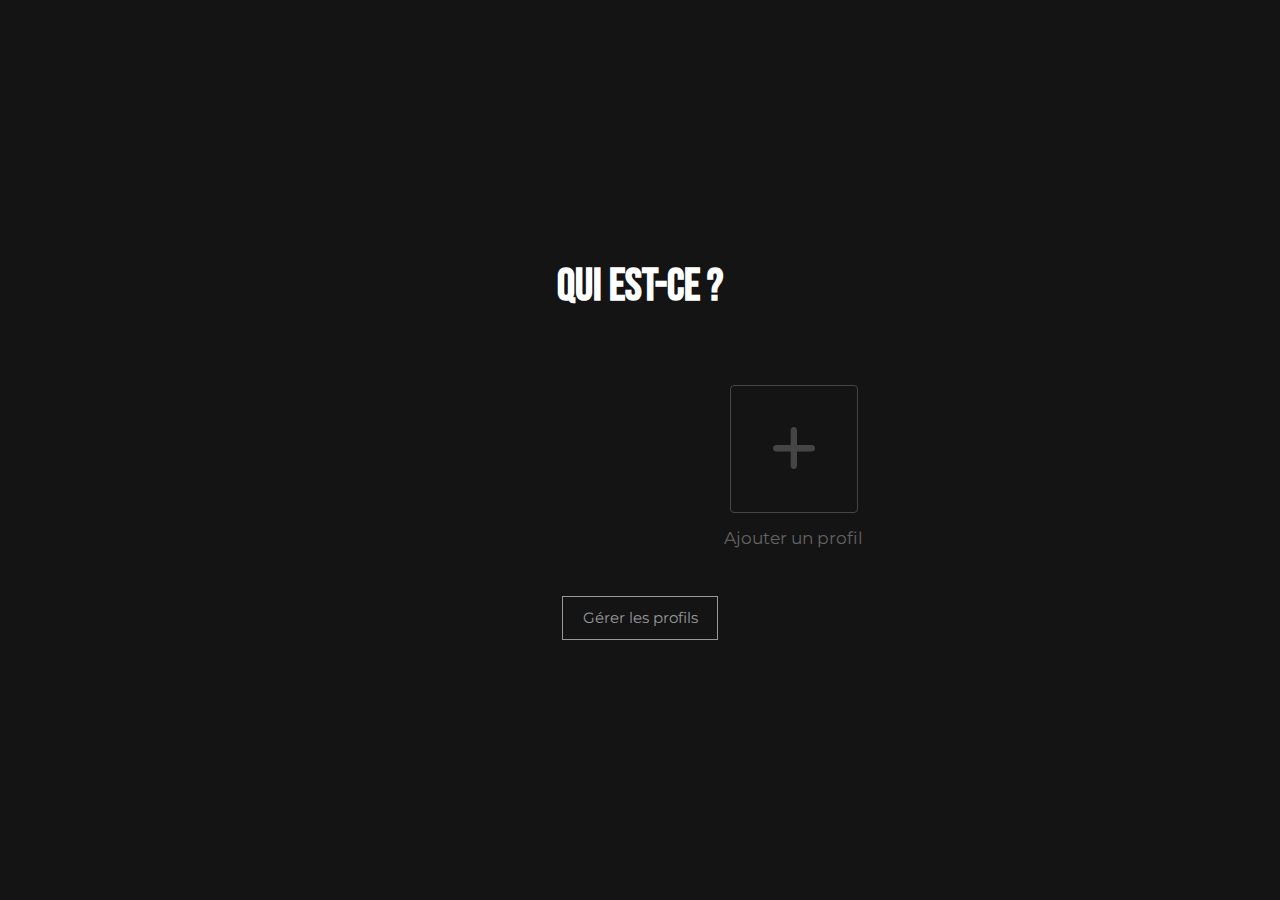
==== commit 9ab540c6: "Add files via upload" ====
--- a/index.html
+++ b/index.html
@@ -374,6 +374,445 @@
             from { opacity: 1; }
             to { opacity: 0; }
         }
+
+        /* Styles pour la section d'expérience style Netflix */
+        .experience {
+            padding: 64px 0;
+            background-color: #1f1f1f;
+        }
+
+        .experience-card {
+            background-color: rgba(30, 30, 30, 0.95);
+            border-radius: 8px;
+            padding: 24px;
+            box-shadow: 0 10px 20px rgba(0, 0, 0, 0.3);
+            max-width: 900px;
+            margin: 0 auto;
+            overflow: hidden;
+            transition: transform 0.3s ease, box-shadow 0.3s ease;
+        }
+
+        .experience-card:hover {
+            transform: translateY(-5px);
+            box-shadow: 0 15px 30px rgba(0, 0, 0, 0.4);
+        }
+
+        .experience-card__header {
+            display: flex;
+            justify-content: space-between;
+            align-items: flex-start;
+            margin-bottom: 20px;
+        }
+
+        .experience-card__title-area {
+            display: flex;
+            flex-direction: column;
+        }
+
+        .experience-card__title {
+            font-size: 38px;
+            font-weight: 700;
+            margin-bottom: 8px;
+            color: #fff;
+            font-family: "Bebas Neue", sans-serif;
+        }
+
+        .experience-card__match {
+            display: inline-block;
+            color: #46d369;
+            font-weight: bold;
+            font-size: 14px;
+        }
+
+        .experience-card__rating {
+            color: #e50914;
+            font-size: 18px;
+        }
+
+        .experience-card__rating i {
+            margin-left: 2px;
+        }
+
+        .experience-card__meta {
+            display: flex;
+            align-items: center;
+            gap: 12px;
+            margin-bottom: 16px;
+            font-size: 14px;
+            color: #b3b3b3;
+        }
+
+        .experience-card__meta span::after {
+            content: "•";
+            margin-left: 12px;
+        }
+
+        .experience-card__meta span:last-child::after {
+            display: none;
+        }
+
+        .experience-card__year {
+            color: #fff;
+            font-weight: 500;
+        }
+
+        .experience-card__synopsis {
+            color: #b3b3b3;
+            font-size: 16px;
+            line-height: 1.6;
+            margin-bottom: 16px;
+            padding-bottom: 16px;
+            border-bottom: 1px solid rgba(255, 255, 255, 0.1);
+        }
+
+        .experience-card__tags {
+            display: flex;
+            flex-wrap: wrap;
+            gap: 10px;
+            margin-bottom: 20px;
+        }
+
+        .experience-card__tags span {
+            color: #b3b3b3;
+            font-size: 13px;
+        }
+
+        .experience-card__tags span::after {
+            content: "•";
+            margin-left: 10px;
+        }
+
+        .experience-card__tags span:last-child::after {
+            display: none;
+        }
+
+        .experience-card__skills {
+            display: grid;
+            grid-template-columns: repeat(auto-fill, minmax(300px, 1fr));
+            gap: 12px;
+        }
+
+        .experience-card__skill {
+            display: flex;
+            align-items: center;
+            gap: 12px;
+            padding: 10px 0;
+        }
+
+        .experience-card__skill i {
+            color: #e50914;
+            font-size: 20px;
+            min-width: 24px;
+            text-align: center;
+        }
+
+        .experience-card__skill span {
+            color: #ffffff;
+            font-size: 14px;
+        }
+
+        @media (max-width: 768px) {
+            .experience-card__header {
+                flex-direction: column;
+            }
+
+            .experience-card__rating {
+                margin-top: 10px;
+            }
+
+            .experience-card__meta {
+                flex-wrap: wrap;
+            }
+
+            .experience-card__skills {
+                grid-template-columns: 1fr;
+            }
+
+            .experience-card__title {
+                font-size: 32px;
+            }
+        }
+
+        /* Styles pour les cartes de projets style Netflix */
+        .netflix-card {
+            position: relative;
+            border-radius: 4px;
+            overflow: hidden;
+            cursor: pointer;
+            transition: all 0.3s ease;
+            margin: 8px;
+            height: 170px;
+            background-color: #1a1a1a;
+            box-shadow: 0 2px 10px rgba(0, 0, 0, 0.3);
+        }
+
+        .netflix-card__image {
+            width: 100%;
+            height: 100%;
+            overflow: hidden;
+            position: relative;
+        }
+
+        .netflix-card__placeholder {
+            width: 100%;
+            height: 100%;
+            display: flex;
+            align-items: center;
+            justify-content: center;
+            background: linear-gradient(to bottom right, #333, #1a1a1a);
+        }
+
+        .netflix-card__placeholder i {
+            font-size: 3rem;
+            color: #e50914;
+        }
+
+        .netflix-card__overlay {
+            position: absolute;
+            top: 0;
+            left: 0;
+            width: 100%;
+            height: 100%;
+            background: linear-gradient(to top, rgba(0, 0, 0, 0.9) 0%, rgba(0, 0, 0, 0.5) 60%, rgba(0, 0, 0, 0.2) 100%);
+            opacity: 0;
+            transition: opacity 0.3s ease;
+            display: flex;
+            flex-direction: column;
+            justify-content: flex-end;
+            padding: 16px;
+        }
+
+        .netflix-card__content {
+            transform: translateY(10px);
+            transition: transform 0.3s ease;
+        }
+
+        .netflix-card__github {
+            position: absolute;
+            top: 10px;
+            right: 10px;
+            width: 30px;
+            height: 30px;
+            border-radius: 50%;
+            background: rgba(0, 0, 0, 0.7);
+            display: flex;
+            align-items: center;
+            justify-content: center;
+            color: #fff;
+            font-size: 16px;
+            opacity: 0;
+            transition: opacity 0.3s ease, transform 0.3s ease;
+        }
+
+        .netflix-card:hover {
+            transform: scale(1.4) translateZ(0);
+            z-index: 10;
+        }
+
+        .netflix-card:hover .netflix-card__overlay {
+            opacity: 1;
+        }
+
+        .netflix-card:hover .netflix-card__content {
+            transform: translateY(0);
+        }
+
+        .netflix-card:hover .netflix-card__github {
+            opacity: 1;
+        }
+
+        .netflix-card__tech {
+            display: flex;
+            flex-wrap: wrap;
+            gap: 5px;
+            margin-bottom: 8px;
+        }
+
+        .netflix-card__tech span {
+            padding: 2px 6px;
+            border-radius: 12px;
+            font-size: 10px;
+            background: rgba(229, 9, 20, 0.7);
+            color: #fff;
+        }
+
+        .netflix-card__description {
+            font-size: 11px;
+            color: #b3b3b3;
+            margin-bottom: 8px;
+            overflow: hidden;
+            text-overflow: ellipsis;
+            display: -webkit-box;
+            -webkit-line-clamp: 2;
+            -webkit-box-orient: vertical;
+        }
+
+        .netflix-card--featured {
+            height: 500px; /* Increased height for more space */
+        }
+
+        .netflix-card--featured .netflix-card__overlay {
+            background: linear-gradient(90deg, rgba(0, 0, 0, 0.8) 0%, rgba(0, 0, 0, 0.6) 50%, rgba(0, 0, 0, 0.4) 100%);
+            padding: 24px;
+            justify-content: center;
+        }
+
+        .netflix-card--featured .netflix-card__title {
+            font-size: 26px;
+            margin-bottom: 12px;
+        }
+
+        .netflix-card--featured .netflix-card__description {
+            font-size: 1.2rem; /* Larger font size for better readability */
+            -webkit-line-clamp: 10; /* Allow more lines for text */
+            margin-bottom: 16px;
+        }
+
+        .netflix-card--featured .netflix-card__tech span {
+            font-size: 12px;
+        }
+
+        .netflix-card--featured .netflix-card__tags {
+            display: flex;
+            flex-wrap: wrap;
+            gap: 12px;
+            margin-top: 12px;
+            margin-bottom: 16px;
+        }
+
+        .netflix-card--featured .netflix-card__tags span {
+            color: #b3b3b3;
+            position: relative;
+        }
+
+        .netflix-card--featured .netflix-card__tags span:not(:last-child)::after {
+            content: "•";
+            position: absolute;
+            right: -8px;
+        }
+
+        .netflix-play-btn {
+            display: flex;
+            align-items: center;
+            gap: 8px;
+            background: #fff;
+            color: #000;
+            padding: 8px 20px;
+            border-radius: 4px;
+            font-weight: bold;
+            text-decoration: none;
+            transition: all 0.3s ease;
+            font-size: 14px;
+        }
+
+        .netflix-play-btn:hover {
+            background: #e50914; /* Red hover color */
+            color: #fff; /* Ensure text remains visible */
+        }
+
+        .netflix-play-btn i {
+            font-size: 16px;
+        }
+
+        .netflix-info-btn {
+            display: flex;
+            align-items: center;
+            gap: 8px;
+            background: rgba(255, 255, 255, 0.3);
+            color: #fff;
+            padding: 8px 20px;
+            border-radius: 4px;
+            font-weight: bold;
+            text-decoration: none;
+            transition: all 0.3s ease;
+            font-size: 14px;
+        }
+
+        .netflix-info-btn:hover {
+            background: #e50914; /* Red hover color */
+            color: #fff; /* Ensure text remains visible */
+        }
+
+        /* Adjustments for Netflix-style project cards */
+        .netflix-row__container {
+            display: flex;
+            flex-wrap: wrap; /* Allow wrapping of cards */
+            gap: 16px; /* Add spacing between cards */
+            justify-content: center; /* Center the cards */
+            overflow: visible; /* Ensure cards are not clipped */
+            position: relative; /* Required for z-index on hover */
+        }
+
+        .netflix-card {
+            width: 350px; /* Increased width */
+            height: 220px; /* Increased height */
+            font-size: 1.1rem; /* Increased font size for better readability */
+        }
+
+        .netflix-card__description {
+            font-size: 1rem; /* Increased description font size */
+            -webkit-line-clamp: 3; /* Allow more lines for better readability */
+        }
+
+        .netflix-card__tech span {
+            font-size: 0.9rem; /* Increased tech tag font size */
+            padding: 4px 8px; /* Adjusted padding for better visibility */
+        }
+
+        .netflix-card--featured {
+            height: 420px; /* Increased height for featured cards */
+        }
+
+        .netflix-card--featured .netflix-card__description {
+            font-size: 1.2rem; /* Larger font size for featured card descriptions */
+            -webkit-line-clamp: 7; /* Allow more lines for featured cards */
+        }
+
+        .netflix-card--featured .netflix-card__tech span {
+            font-size: 1rem; /* Larger font size for featured card tech tags */
+        }
+
+        @media (max-width: 768px) {
+            .netflix-card:hover {
+                transform: none; /* Disable zoom on smaller screens */
+            }
+        }
+
+        /* Styles pour les étiquettes de compétences */
+        .skills__tags {
+            display: flex;
+            flex-wrap: wrap;
+            gap: 12px;
+            margin-top: 16px;
+        }
+        
+        .skills__tag {
+            background-color: rgba(229, 9, 20, 0.8);
+            color: white;
+            padding: 10px 16px;
+            border-radius: 25px;
+            font-size: 14px;
+            font-weight: 500;
+            transition: all 0.3s ease;
+            box-shadow: 0 2px 8px rgba(229, 9, 20, 0.3);
+        }
+        
+        .skills__tag:hover {
+            transform: translateY(-3px);
+            box-shadow: 0 4px 12px rgba(229, 9, 20, 0.5);
+            background-color: #e50914;
+        }
+        
+        @media (max-width: 768px) {
+            .skills__tags {
+                gap: 8px;
+            }
+            
+            .skills__tag {
+                font-size: 12px;
+                padding: 8px 12px;
+            }
+        }
     </style>
 </head>
 <body>
@@ -520,6 +959,313 @@
                                 <i class="fab fa-github"></i>
                                 <span>Git & Github</span>
                             </div>
+                        </div>
+                    </div>
+                </div>
+            </div>
+        </section>
+
+        <!-- About section -->
+        <section id="about" class="about">
+            <div class="container">
+                <div class="about__content">
+                    <div class="about__text scroll-reveal">
+                        <h2 class="section-title">Salut ! Je suis <span>Maël</span></h2>
+                        <p class="about__description">
+                            Je suis un développeur web passionné, actuellement étudiant à l'EFREI. J'adore créer des projets dynamiques et innovants, tout en garantissant des solutions modernes, optimisées, et une expérience utilisateur fluide.
+                        </p>
+                        <div class="about__cards">
+                            <div class="card card--flip netflix-zoom">
+                                <div class="card__inner">
+                                    <div class="card__front">
+                                        <i class="fas fa-code"></i>
+                                        <h3>Création de sites web</h3>
+                                    </div>
+                                    <div class="card__back">
+                                        <p>HTML, CSS, JavaScript</p>
+                                    </div>
+                                </div>
+                            </div>
+                            <div class="card card--flip netflix-zoom">
+                                <div class="card__inner">
+                                    <div class="card__front">
+                                        <i class="fas fa-laptop-code"></i>
+                                        <h3>Applications web</h3>
+                                    </div>
+                                    <div class="card__back">
+                                        <p>Fonctionnalités dynamiques et réactives</p>
+                                    </div>
+                                </div>
+                            </div>
+                            <div class="card card--flip netflix-zoom">
+                                <div class="card__inner">
+                                    <div class="card__front">
+                                        <i class="fas fa-lock"></i>
+                                        <h3>Authentification</h3>
+                                    </div>
+                                    <div class="card__back">
+                                        <p>Sécurité et gestion des utilisateurs</p>
+                                    </div>
+                                </div>
+                            </div>
+                            <div class="card card--flip netflix-zoom">
+                                <div class="card__inner">
+                                    <div class="card__front">
+                                        <i class="fas fa-paint-brush"></i>
+                                        <h3>Optimisation UX/UI</h3>
+                                    </div>
+                                    <div class="card__back">
+                                        <p>Design centré sur l'utilisateur</p>
+                                    </div>
+                                </div>
+                            </div>
+                            <div class="card card--flip netflix-zoom">
+                                <div class="card__inner">
+                                    <div class="card__front">
+                                        <i class="fas fa-mobile-alt"></i>
+                                        <h3>Responsive Design</h3>
+                                    </div>
+                                    <div class="card__back">
+                                        <p>Adaptation pour une expérience mobile parfaite</p>
+                                    </div>
+                                </div>
+                            </div>
+                        </div>
+                    </div>
+                    <div class="about__image scroll-reveal animate--delay-2">
+                        <div class="profile-frame glare-effect">
+                            <!-- Remplacez par votre photo -->
+                            <div class="profile-placeholder">
+                                <img src="media/photoProfile.jpg" alt="Photo de Maël Barbe" class="profile-image">
+                            </div>
+                        </div>
+                    </div>
+                </div>
+            </div>
+        </section>
+
+        <!-- Experience section -->
+        <section class="experience">
+            <div class="container">
+                <h2 class="section-title">Expérience</h2>
+                <div class="experience-card">
+                    <div class="experience-card__header">
+                        <div class="experience-card__title-area">
+                            <h3 class="experience-card__title">EFREI</h3>
+                            <span class="experience-card__match">100% recommandé</span>
+                        </div>
+                        <div class="experience-card__rating">
+                            <i class="fas fa-star"></i>
+                            <i class="fas fa-star"></i>
+                            <i class="fas fa-star"></i>
+                            <i class="fas fa-star"></i>
+                            <i class="fas fa-star"></i>
+                        </div>
+                    </div>
+                    <div class="experience-card__meta">
+                        <span class="experience-card__year">2023 - Présent</span>
+                        <span class="experience-card__duration">EFREI Paris</span>
+                        <span class="experience-card__category">Formation en Ingénierie Numérique et Informatique</span>
+                    </div>
+                    <div class="experience-card__synopsis">
+                        <p>En tant qu'étudiant passionné, je me spécialise dans le développement web et application, perfectionnant mes compétences techniques et créatives.</p>
+                    </div>
+                    <div class="experience-card__tags">
+                        <span>Développement Web</span>
+                        <span>Application</span>
+                        <span>UI/UX Design</span>
+                        <span>Programmation</span>
+                    </div>
+                    <div class="experience-card__skills">
+                        <div class="experience-card__skill">
+                            <i class="fas fa-code"></i>
+                            <span>Création de sites web sur mesure (HTML, CSS, JavaScript)</span>
+                        </div>
+                        <div class="experience-card__skill">
+                            <i class="fas fa-laptop-code"></i>
+                            <span>Développement d'applications web interactives</span>
+                        </div>
+                        <div class="experience-card__skill">
+                            <i class="fas fa-lock"></i>
+                            <span>Intégration de systèmes d'authentification</span>
+                        </div>
+                        <div class="experience-card__skill">
+                            <i class="fas fa-paint-brush"></i>
+                            <span>Optimisation de l'expérience utilisateur (UX/UI)</span>
+                        </div>
+                        <div class="experience-card__skill">
+                            <i class="fas fa-mobile-alt"></i>
+                            <span>Adaptation de sites pour mobiles (Responsive Design)</span>
+                        </div>
+                    </div>
+                </div>
+            </div>
+        </section>
+
+        <!-- Featured Projects section (style Netflix) -->
+        <section class="featured-projects">
+            <div class="container">
+                <h2 class="section-title netflix-title-animation">Projets à la une</h2>
+                
+                <!-- Projet en vedette -->
+                <div class="netflix-row">
+                    <h3 class="netflix-row__title">Projet en cours</h3>
+                    <div class="netflix-row__container">
+                        <div class="netflix-card netflix-card--featured">
+                            <div class="netflix-card__image">
+                                <div class="netflix-card__placeholder">
+                                    <i class="fas fa-headphones"></i>
+                                </div>
+                                <a href="https://github.com/username/audyo" target="_blank" class="netflix-card__github">
+                                    <i class="fab fa-github"></i>
+                                </a>
+                                <div class="netflix-card__overlay">
+                                    <div class="netflix-card__content">
+                                        <h4>Audyo</h4>
+                                        <div class="netflix-card__tech">
+                                            <span>React.js</span>
+                                            <span>Node.js</span>
+                                            <span>IA</span>
+                                        </div>
+                                        <div class="netflix-card__tags">
+                                            <span>Web App</span>
+                                            <span>Audio</span>
+                                            <span>Intelligence Artificielle</span>
+                                        </div>
+                                        <p class="netflix-card__description">Audyo est un projet innovant visant à faciliter la création, l'édition et la diffusion de contenu audio à partir de texte, grâce à l'intelligence artificielle. Il s'adresse à tous ceux qui veulent produire rapidement des podcasts, voix off, ou récits audio sans compétences techniques avancées.</p>
+                                        <div style="display: flex; gap: 12px; margin-top: 16px;">
+                                            <a href="#" class="netflix-play-btn">
+                                                <i class="fas fa-headphones"></i> Découvrir
+                                            </a>
+                                            <a href="#" class="netflix-info-btn">
+                                                <i class="fas fa-info-circle"></i> Plus d'infos
+                                            </a>
+                                        </div>
+                                    </div>
+                                </div>
+                            </div>
+                        </div>
+                    </div>
+                </div>
+        
+                <!-- Projets récents -->
+                <div class="netflix-row">
+                    <h3 class="netflix-row__title">Mes projets récents</h3>
+                    <div class="netflix-row__container">
+                        <!-- Projet Minecraft YMT -->
+                        <div class="netflix-card">
+                            <div class="netflix-card__image">
+                                <div class="netflix-card__placeholder">
+                                    <i class="fas fa-gamepad"></i>
+                                </div>
+                                <a href="https://github.com/Traxxouu/minecraft-ymt-site" target="_blank" class="netflix-card__github">
+                                    <i class="fab fa-github"></i>
+                                </a>
+                                <div class="netflix-card__overlay">
+                                    <div class="netflix-card__content">
+                                        <h4>Minecraft YMT</h4>
+                                        <div class="netflix-card__tech">
+                                            <span>HTML</span>
+                                            <span>CSS</span>
+                                            <span>JavaScript</span>
+                                        </div>
+                                        <p class="netflix-card__description">Site web officiel du serveur Minecraft YMT avec présentation, règlement et FAQ. Interface intuitive pour tous les joueurs.</p>
+                                        <a href="https://minecraft-ymt.netlify.app" target="_blank" class="netflix-play-btn">
+                                            <i class="fas fa-external-link-alt"></i> Visiter
+                                        </a>
+                                    </div>
+                                </div>
+                            </div>
+                        </div>
+                        
+                        <!-- Projet Coche -->
+                        <div class="netflix-card">
+                            <div class="netflix-card__image">
+                                <div class="netflix-card__placeholder">
+                                    <i class="fas fa-tasks"></i>
+                                </div>
+                                <a href="https://github.com/Traxxouu/Projet-Coche" target="_blank" class="netflix-card__github">
+                                    <i class="fab fa-github"></i>
+                                </a>
+                                <div class="netflix-card__overlay">
+                                    <div class="netflix-card__content">
+                                        <h4>Projet Coche</h4>
+                                        <div class="netflix-card__tech">
+                                            <span>PHP</span>
+                                            <span>MySQL</span>
+                                            <span>HTML/CSS</span>
+                                        </div>
+                                        <p class="netflix-card__description">Site de gestion de tâches avec authentification sécurisée et interface interactive. Optimisé pour mobile et desktop.</p>
+                                        <a href="https://coche.rf.gd/?i=2" target="_blank" class="netflix-play-btn">
+                                            <i class="fas fa-external-link-alt"></i> Visiter
+                                        </a>
+                                    </div>
+                                </div>
+                            </div>
+                        </div>
+                        
+                        <!-- SpotiClock -->
+                        <div class="netflix-card">
+                            <div class="netflix-card__image">
+                                <div class="netflix-card__placeholder">
+                                    <i class="fas fa-clock"></i>
+                                </div>
+                                <a href="https://github.com/Traxxouu/SpotifyAlarm" target="_blank" class="netflix-card__github">
+                                    <i class="fab fa-github"></i>
+                                </a>
+                                <div class="netflix-card__overlay">
+                                    <div class="netflix-card__content">
+                                        <h4>SpotiClock</h4>
+                                        <div class="netflix-card__tech">
+                                            <span>Python</span>
+                                            <span>Tkinter</span>
+                                            <span>API Spotify</span>
+                                        </div>
+                                        <p class="netflix-card__description">Application de bureau qui vous réveille avec vos playlists Spotify préférées. Interface intuitive et facile à configurer.</p>
+                                        <a href="https://drive.google.com/drive/folders/1054aag31PHzy6whlDiGdEQSxHx3ira6K" target="_blank" class="netflix-play-btn">
+                                            <i class="fas fa-download"></i> Télécharger
+                                        </a>
+                                    </div>
+                                </div>
+                            </div>
+                        </div>
+                    </div>
+                </div>
+                
+                <!-- Projets web -->
+
+                
+                <div class="netflix-cta">
+                    <a href="projets.html" class="btn btn--large btn--primary">Voir tous mes projets</a>
+                </div>
+            </div>
+        </section>
+
+        <!-- Skills section -->
+        <section class="skills">
+            <div class="container">
+                <h2 class="section-title">Compétences</h2>
+                <div class="skills__grid">
+                    <div class="skills__category scroll-reveal">
+                        <h3>Langages</h3>
+                        <div class="skills__tags">
+                            <span class="skills__tag">HTML</span>
+                            <span class="skills__tag">CSS</span>
+                            <span class="skills__tag">JavaScript</span>
+                            <span class="skills__tag">PHP</span>
+                            <span class="skills__tag">Python</span>
+                            <span class="skills__tag">SQL</span>
+                        </div>
+                    </div>
+                    <div class="skills__category scroll-reveal animate--delay-2">
+                        <h3>Frameworks & Outils</h3>
+                        <div class="skills__tags">
+                            <span class="skills__tag">React.js</span>
+                            <span class="skills__tag">Node.js</span>
+                            <span class="skills__tag">Bootstrap</span>
+                            <span class="skills__tag">Tailwind CSS</span>
+                            <span class="skills__tag">Git & Github</span>
+                            <span class="skills__tag">Docker</span>
                         </div>
                     </div>
                 </div>
@@ -689,282 +1435,6 @@
             });
         });
     </script>
+    <script src="js/main.js"></script>
 </body>
-</html>
-                </div>
-            </div>
-        </section>
-
-        <!-- About section -->
-        <section id="about" class="about">
-            <div class="container">
-                <div class="about__content">
-                    <div class="about__text scroll-reveal">
-                        <h2 class="section-title">Salut ! Je suis <span>Maël</span></h2>
-                        <p class="about__description">
-                            Je suis un développeur web passionné, actuellement étudiant à l'EFREI. J'adore créer des projets dynamiques et innovants, tout en garantissant des solutions modernes, optimisées, et une expérience utilisateur fluide.
-                        </p>
-                        <div class="about__cards">
-                            <div class="card card--flip netflix-zoom">
-                                <div class="card__inner">
-                                    <div class="card__front">
-                                        <i class="fas fa-code"></i>
-                                        <h3>Création de sites web</h3>
-                                    </div>
-                                    <div class="card__back">
-                                        <p>HTML, CSS, JavaScript</p>
-                                    </div>
-                                </div>
-                            </div>
-                            <div class="card card--flip netflix-zoom">
-                                <div class="card__inner">
-                                    <div class="card__front">
-                                        <i class="fas fa-laptop-code"></i>
-                                        <h3>Applications web</h3>
-                                    </div>
-                                    <div class="card__back">
-                                        <p>Fonctionnalités dynamiques et réactives</p>
-                                    </div>
-                                </div>
-                            </div>
-                            <div class="card card--flip netflix-zoom">
-                                <div class="card__inner">
-                                    <div class="card__front">
-                                        <i class="fas fa-lock"></i>
-                                        <h3>Authentification</h3>
-                                    </div>
-                                    <div class="card__back">
-                                        <p>Sécurité et gestion des utilisateurs</p>
-                                    </div>
-                                </div>
-                            </div>
-                            <div class="card card--flip netflix-zoom">
-                                <div class="card__inner">
-                                    <div class="card__front">
-                                        <i class="fas fa-paint-brush"></i>
-                                        <h3>Optimisation UX/UI</h3>
-                                    </div>
-                                    <div class="card__back">
-                                        <p>Design centré sur l'utilisateur</p>
-                                    </div>
-                                </div>
-                            </div>
-                            <div class="card card--flip netflix-zoom">
-                                <div class="card__inner">
-                                    <div class="card__front">
-                                        <i class="fas fa-mobile-alt"></i>
-                                        <h3>Responsive Design</h3>
-                                    </div>
-                                    <div class="card__back">
-                                        <p>Adaptation pour une expérience mobile parfaite</p>
-                                    </div>
-                                </div>
-                            </div>
-                        </div>
-                    </div>
-                    <div class="about__image scroll-reveal animate--delay-2">
-                        <div class="profile-frame glare-effect">
-                            <!-- Remplacez par votre photo -->
-                            <div class="profile-placeholder">
-                                <span>MB</span>
-                            </div>
-                        </div>
-                    </div>
-                </div>
-            </div>
-        </section>
-
-        <!-- Experience section -->
-        <section class="experience">
-            <div class="container">
-                <h2 class="section-title">Expérience</h2>
-                <div class="timeline">
-                    <div class="timeline__item scroll-reveal">
-                        <div class="timeline__content netflix-zoom">
-                            <h3>EFREI Paris</h3>
-                            <p class="timeline__subtitle">Formation en Ingénierie Numérique et Informatique</p>
-                            <ul class="timeline__list">
-                                <li>Création de sites web sur mesure (HTML, CSS, JavaScript)</li>
-                                <li>Développement d'applications web interactives</li>
-                                <li>Intégration de systèmes d'authentification</li>
-                                <li>Optimisation de l'expérience utilisateur (UX/UI)</li>
-                                <li>Adaptation de sites pour mobiles (Responsive Design)</li>
-                            </ul>
-                        </div>
-                    </div>
-                </div>
-            </div>
-        </section>
-
-        <!-- Featured Projects section (style Netflix) -->
-        <section class="featured-projects">
-            <div class="container">
-                <h2 class="section-title netflix-title-animation">Projets à la une</h2>
-                <div class="netflix-row">
-                    <h3 class="netflix-row__title">Mes projets récents</h3>
-                    <div class="netflix-row__container">
-                        <div class="netflix-card">
-                            <div class="netflix-card__image">
-                                <img src="assets/images/project1.jpg" alt="Projet 1" data-src="assets/images/project1.jpg">
-                                <div class="netflix-card__overlay">
-                                    <div class="netflix-card__content">
-                                        <h4>Application E-commerce</h4>
-                                        <div class="netflix-card__tech">
-                                            <span>React.js</span>
-                                            <span>Node.js</span>
-                                        </div>
-                                        <p>Une plateforme e-commerce complète avec panier et paiement</p>
-                                        <a href="#" class="btn btn--primary btn--small">Voir plus</a>
-                                    </div>
-                                </div>
-                            </div>
-                        </div>
-                        <div class="netflix-card">
-                            <div class="netflix-card__image">
-                                <img src="assets/images/project2.jpg" alt="Projet 2" data-src="assets/images/project2.jpg">
-                                <div class="netflix-card__overlay">
-                                    <div class="netflix-card__content">
-                                        <h4>Application Mobile Fitness</h4>
-                                        <div class="netflix-card__tech">
-                                            <span>React Native</span>
-                                            <span>Firebase</span>
-                                        </div>
-                                        <p>Application de suivi d'entraînement personnalisé</p>
-                                        <a href="#" class="btn btn--primary btn--small">Voir plus</a>
-                                    </div>
-                                </div>
-                            </div>
-                        </div>
-                        <div class="netflix-card">
-                            <div class="netflix-card__image">
-                                <img src="assets/images/project3.jpg" alt="Projet 3" data-src="assets/images/project3.jpg">
-                                <div class="netflix-card__overlay">
-                                    <div class="netflix-card__content">
-                                        <h4>Dashboard Analytique</h4>
-                                        <div class="netflix-card__tech">
-                                            <span>JavaScript</span>
-                                            <span>D3.js</span>
-                                        </div>
-                                        <p>Tableau de bord interactif pour visualiser des données</p>
-                                        <a href="#" class="btn btn--primary btn--small">Voir plus</a>
-                                    </div>
-                                </div>
-                            </div>
-                        </div>
-                    </div>
-                </div>
-                <div class="netflix-row">
-                    <h3 class="netflix-row__title">Projets en vedette</h3>
-                    <div class="netflix-row__container">
-                        <div class="netflix-card netflix-card--featured">
-                            <div class="netflix-card__image">
-                                <img src="assets/images/featured-project.jpg" alt="Projet vedette" data-src="assets/images/featured-project.jpg">
-                                <div class="netflix-card__overlay">
-                                    <div class="netflix-card__content">
-                                        <h4>Portfolio Interactif</h4>
-                                        <div class="netflix-card__tech">
-                                            <span>HTML5</span>
-                                            <span>SASS</span>
-                                            <span>JavaScript</span>
-                                        </div>
-                                        <p>Mon portfolio personnel avec des animations avancées et une expérience utilisateur immersive inspirée de Netflix.</p>
-                                        <a href="#" class="btn btn--primary">Voir le projet</a>
-                                        <a href="https://github.com/Traxxouu" class="btn btn--secondary">Code source</a>
-                                    </div>
-                                </div>
-                            </div>
-                        </div>
-                    </div>
-                </div>
-                <div class="netflix-cta">
-                    <a href="projets.html" class="btn btn--large btn--primary">Voir tous mes projets</a>
-                </div>
-            </div>
-        </section>
-
-        <!-- Skills section -->
-        <section class="skills">
-            <div class="container">
-                <h2 class="section-title">Compétences</h2>
-                <div class="skills__grid">
-                    <div class="skills__category scroll-reveal">
-                        <h3>Langages</h3>
-                        <div class="skills__items">
-                            <div class="skill">
-                                <span class="skill__name">HTML</span>
-                                <div class="skill__bar">
-                                    <div class="skill__level" style="width: 90%"></div>
-                                </div>
-                            </div>
-                            <div class="skill">
-                                <span class="skill__name">CSS</span>
-                                <div class="skill__bar">
-                                    <div class="skill__level" style="width: 85%"></div>
-                                </div>
-                            </div>
-                            <div class="skill">
-                                <span class="skill__name">JavaScript</span>
-                                <div class="skill__bar">
-                                    <div class="skill__level" style="width: 80%"></div>
-                                </div>
-                            </div>
-                            <div class="skill">
-                                <span class="skill__name">PHP</span>
-                                <div class="skill__bar">
-                                    <div class="skill__level" style="width: 75%"></div>
-                                </div>
-                            </div>
-                            <div class="skill">
-                                <span class="skill__name">Python</span>
-                                <div class="skill__bar">
-                                    <div class="skill__level" style="width: 70%"></div>
-                                </div>
-                            </div>
-                            <div class="skill">
-                                <span class="skill__name">SQL</span>
-                                <div class="skill__bar">
-                                    <div class="skill__level" style="width: 75%"></div>
-                                </div>
-                            </div>
-                        </div>
-                    </div>
-                    <div class="skills__category scroll-reveal animate--delay-2">
-                        <h3>Frameworks & Outils</h3>
-                        <div class="skills__items">
-                            <div class="skill">
-                                <span class="skill__name">React.js</span>
-                                <div class="skill__bar">
-                                    <div class="skill__level" style="width: 75%"></div>
-                                </div>
-                            </div>
-                            <div class="skill">
-                                <span class="skill__name">Node.js</span>
-                                <div class="skill__bar">
-                                    <div class="skill__level" style="width: 70%"></div>
-                                </div>
-                            </div>
-                            <div class="skill">
-                                <span class="skill__name">Bootstrap</span>
-                                <div class="skill__bar">
-                                    <div class="skill__level" style="width: 85%"></div>
-                                </div>
-                            </div>
-                            <div class="skill">
-                                <span class="skill__name">Tailwind CSS</span>
-                                <div class="skill__bar">
-                                    <div class="skill__level" style="width: 80%"></div>
-                                </div>
-                            </div>
-                            <div class="skill">
-                                <span class="skill__name">Git & Github</span>
-                                <div class="skill__bar">
-                                    <div class="skill__level" style="width: 85%"></div>
-                                </div>
-                            </div>
-                            <div class="skill">
-                                <span class="skill__name">Docker</span>
-                                <div class="skill__bar">
-                                    <div class="skill__level" style="width: 65%"></div>
-                                </div>
-                            </div>
-                        </div>+</html>